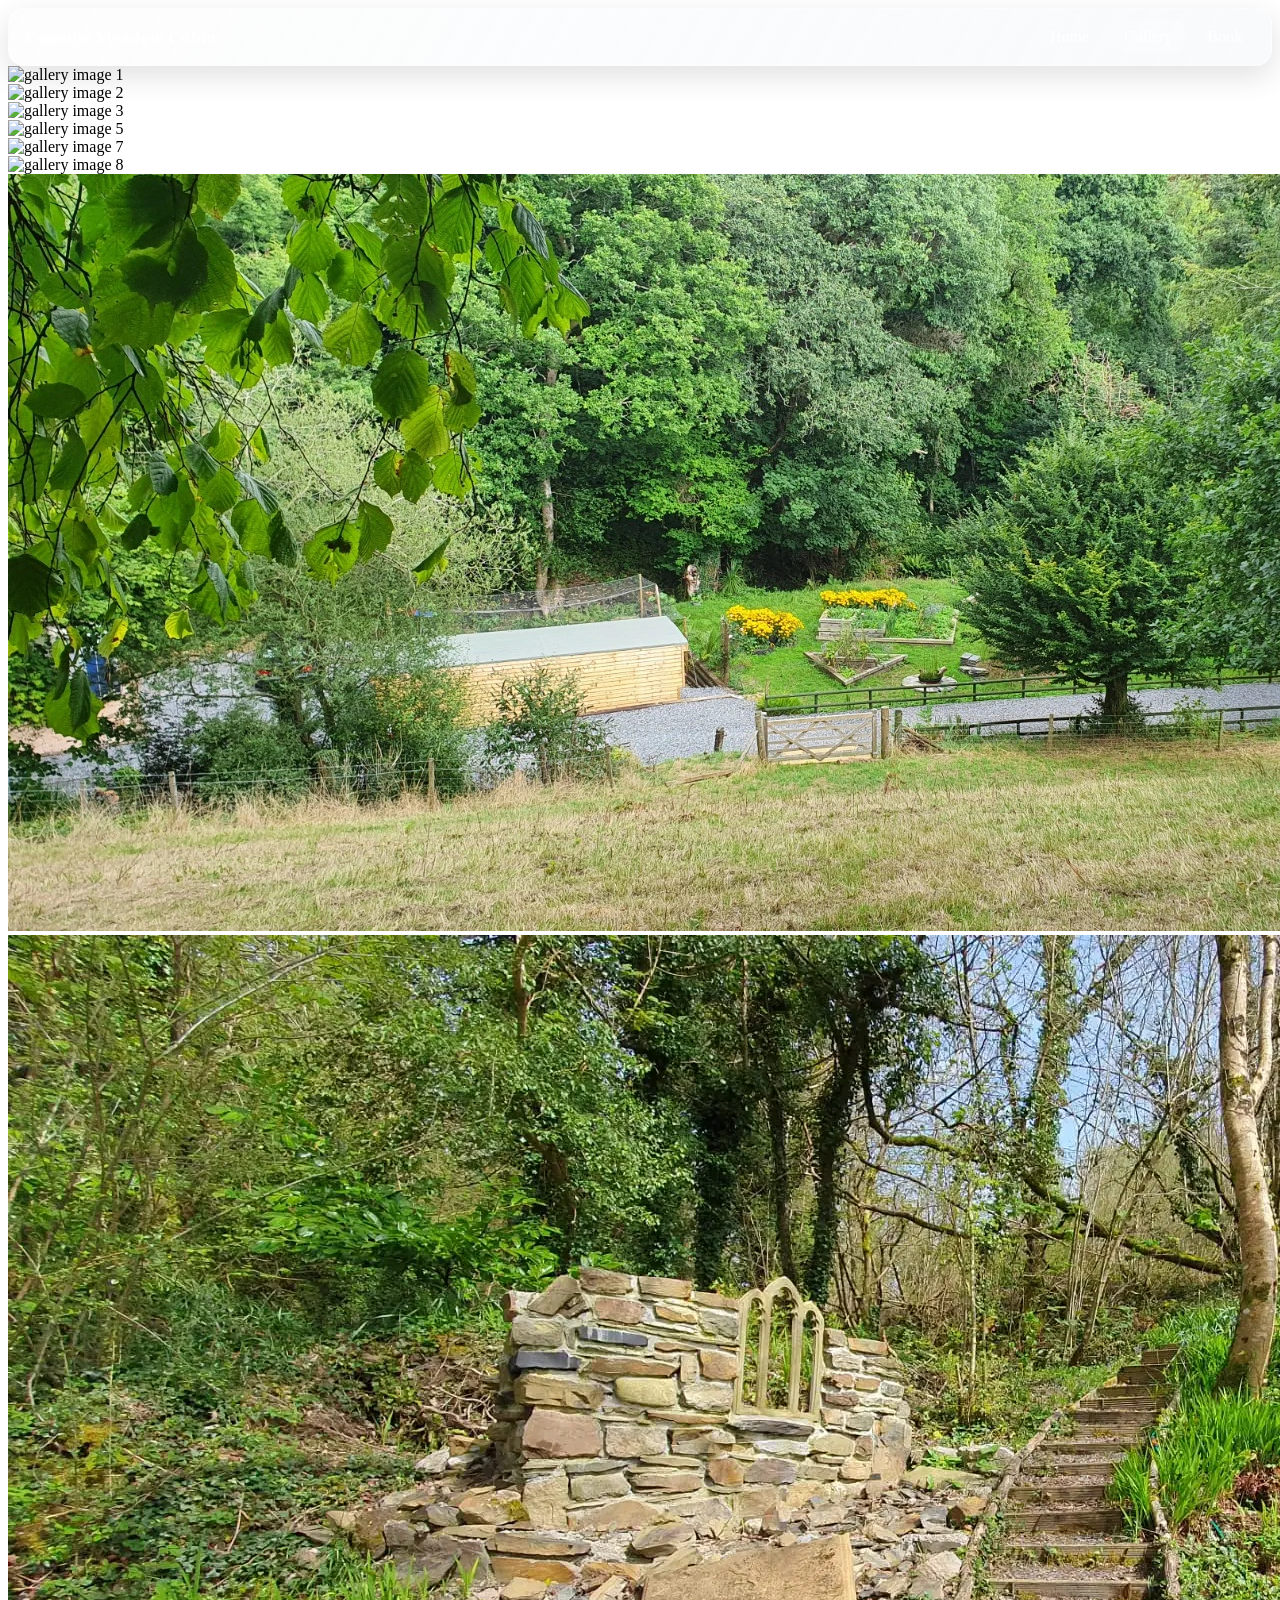
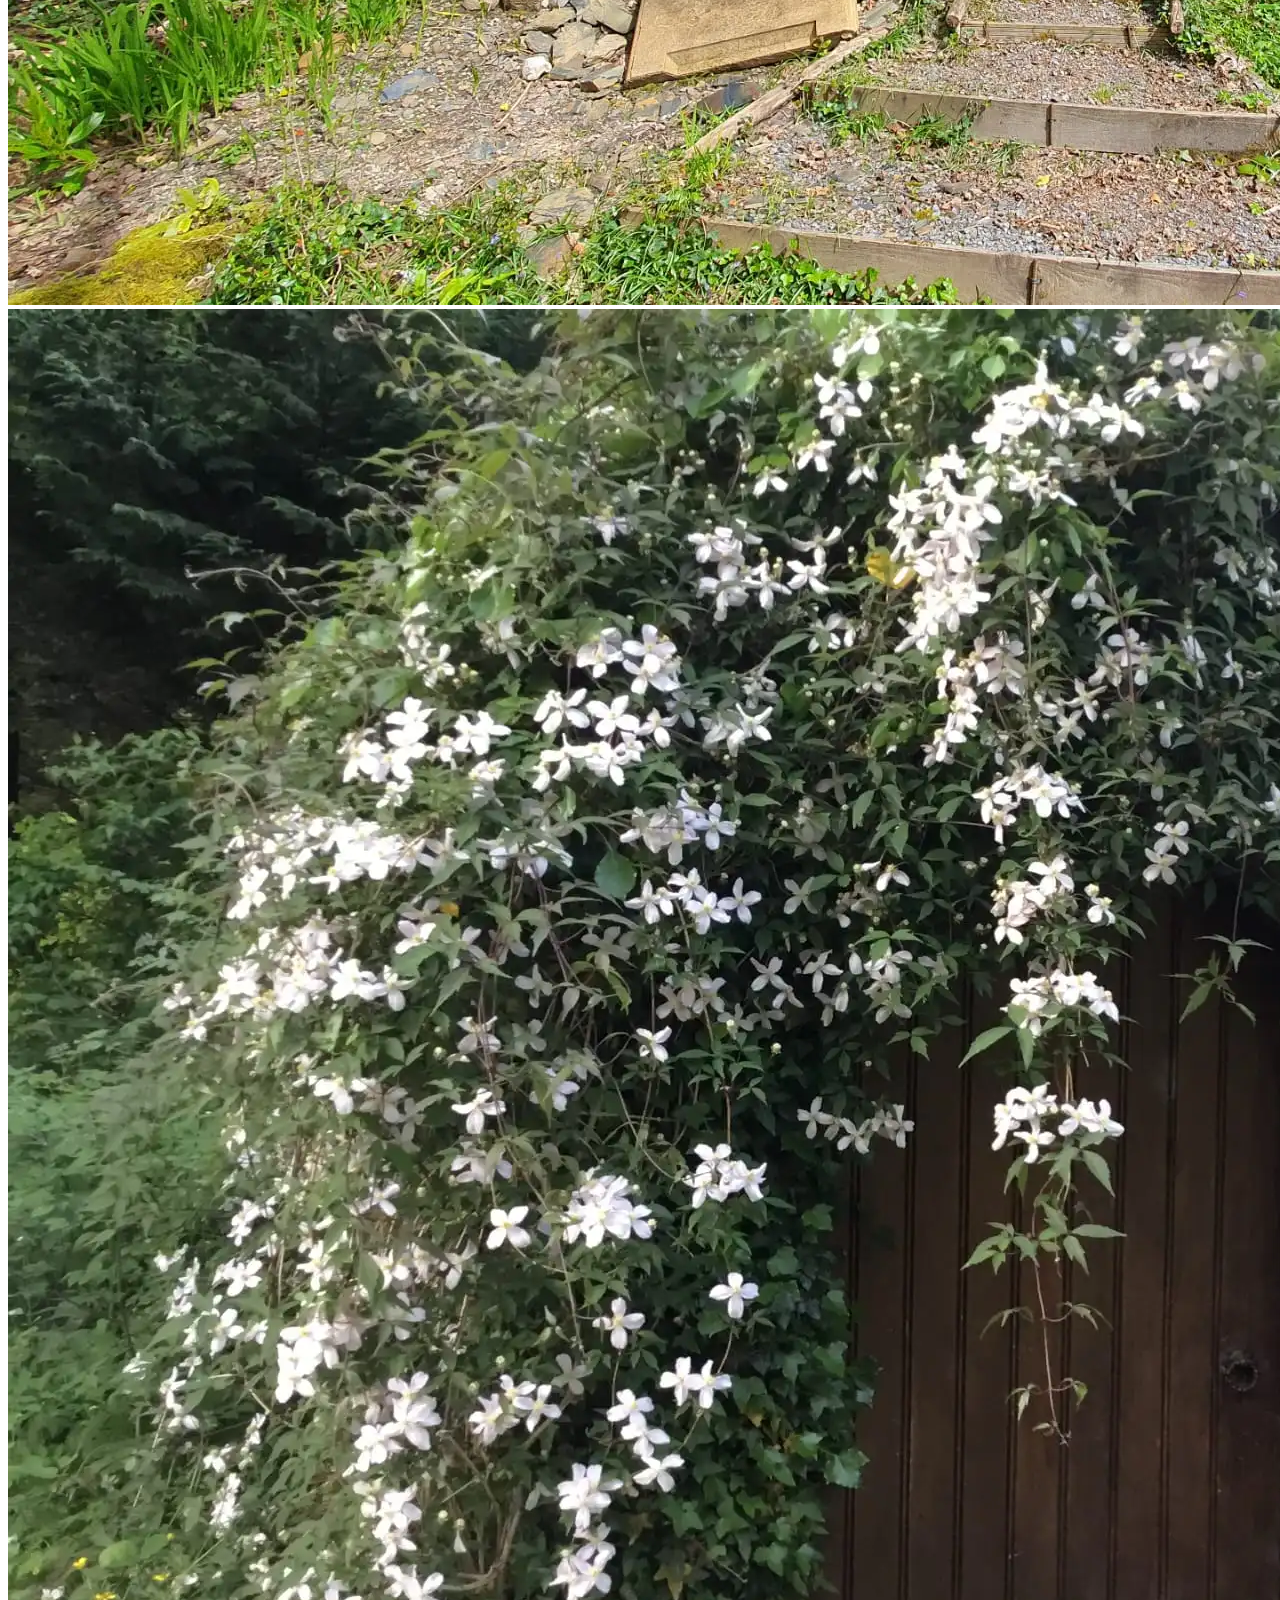
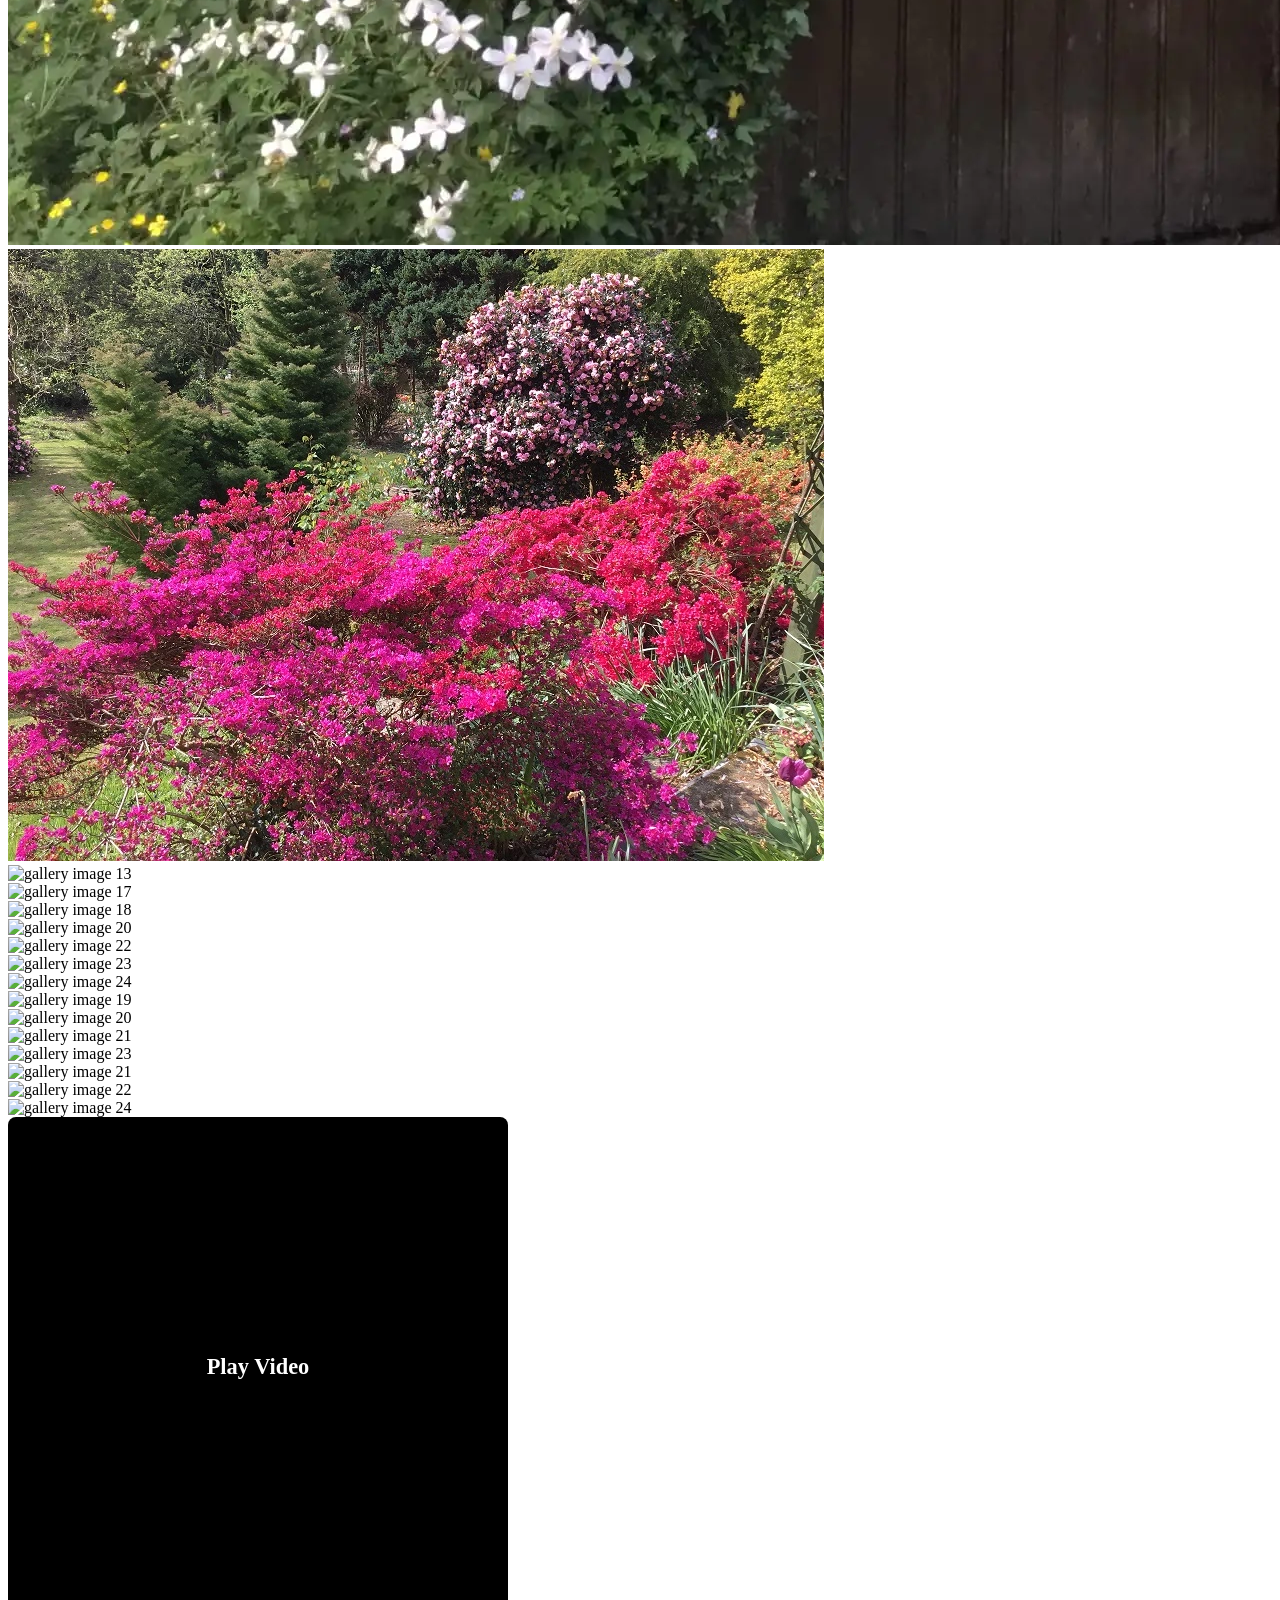
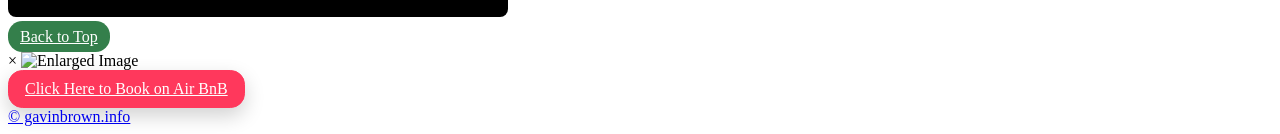
==== gallery.html @ 5bb9abc0 "updated gallery images and added a video" ====
<!DOCTYPE html>
<html lang="en">
<head>
    <meta charset="UTF-8">
    <meta name="viewport" content="width=device-width, initial-scale=1.0">
    <meta name="format-detection" content="telephone=no">
    <meta name="description" content="Coombe Meadow Cabin. A selection of images of the cabin and surrounding gardens.">
    <meta name="author" content="Gavin Brown gavinbrown.info">
    <title>Coombe Meadow Cabin</title>
    <!-- bootstrap css & custom css -->
    <link rel="stylesheet" href="assets/css/bootstrap.css" type="text/css">
    <link rel="stylesheet" href="assets/css/style.css" type="text/css">
    <link rel="canonical" href="https://example.com"/> <!--PUT ACTUAL ADDRESS IN HERE WHEN KNOWN --> 
    <!-- google fonts -->
    <link rel="preconnect" href="https://googleapis.com">
    <link rel="preconnect" href="https://gstatic.com" crossorigin>
    <link href="https://fonts.googleapis.com/css2?family=Playwrite+NZ+Basic:wght@100..400&family=Roboto+Mono:ital,wght@0,100..700;1,100..700&display=swap" rel="stylesheet">
    <link rel="icon" href="/favicon.ico">
    <link rel="apple-touch-icon" sizes="180x180" href="/apple-touch-icon.png">
    <link rel="icon" type="image/png" sizes="32x32" href="/favicon-32x32.png">
    <link rel="icon" type="image/png" sizes="16x16" href="/favicon-16x16.png">
</head>
<header class="mb-3">
    <nav class="glass-nav" aria-label="Primary navigation">
        <a class="glass-nav-brand f-roboto-mono" href="index.html">Coombe Meadow Cabin</a>
        <input class="glass-nav-menu-toggle" type="checkbox" id="nav-toggle" aria-hidden="true">
        <label class="glass-nav-menu-button" for="nav-toggle" aria-label="Toggle navigation menu">
            <span></span>
            <span></span>
            <span></span>
        </label>
        <ul class="glass-nav-links">
            <li><a class="f-roboto-mono" href="index.html">Home</a></li>
            <li><a class="f-roboto-mono active" aria-current="page" href="gallery.html">Gallery</a></li>
            <li><a class="f-roboto-mono" href="#book">Book</a></li>
        </ul>
    </nav>
</header>
<body class="web-width">
    <div id="gallery-top" class="container-fluid b-0 mt-2">
        <div class="row">
            <div class="col-12 col-md-6 col-xxl-4 gallery-item mb-2"><img src="assets/img/gallery/639A8058.webp" alt="gallery image 1" onclick="openLightbox(this.src)"></div>
            <div class="col-12 col-md-6 col-xxl-4 gallery-item mb-2"><img src="assets/img/gallery/639A8059.webp" alt="gallery image 2" onclick="openLightbox(this.src)"></div>
            <div class="col-12 col-md-6 col-xxl-4 gallery-item mb-2"><img src="assets/img/gallery/639A8062.webp" alt="gallery image 3" onclick="openLightbox(this.src)"></div>
            <!-- <div class="col-12 col-md-6 col-xxl-4 gallery-item mb-2"><img src="assets/img/gallery/639A8067.webp" alt="gallery image 4" onclick="openLightbox(this.src)"></div> -->
            <div class="col-12 col-md-6 col-xxl-4 gallery-item mb-2"><img src="assets/img/gallery/639A8070.webp" alt="gallery image 5" onclick="openLightbox(this.src)"></div>
            <!-- <div class="col-12 col-md-6 col-xxl-4 gallery-item mb-2"><img src="assets/img/gallery/639A8071.webp" alt="gallery image 6" onclick="openLightbox(this.src)"></div> -->
            <div class="col-12 col-md-6 col-xxl-4 gallery-item mb-2"><img src="assets/img/gallery/639A8075.webp" alt="gallery image 7" onclick="openLightbox(this.src)"></div>
            <div class="col-12 col-md-6 col-xxl-4 gallery-item mb-2"><img src="assets/img/gallery/639A8079.webp" alt="gallery image 8" onclick="openLightbox(this.src)"></div>
        </div>       
        <div class="row">
            <div class="col-12 col-md-6 col-xxl-4 gallery-item mb-2"><img src="assets/img/gallery/WhatsApp-Image-2026-07-25-at-08.06.56.webp" alt="gallery image 8" onclick="openLightbox(this.src)"></div>
            <div class="col-12 col-md-6 col-xxl-4 gallery-item mb-2"><img src="assets/img/gallery/WhatsApp-Image-2026-07-24-at-21.23.45.webp" alt="gallery image 8" onclick="openLightbox(this.src)"></div>
            <div class="col-12 col-md-6 col-xxl-4 gallery-item mb-2"><img src="assets/img/gallery/WhatsApp-Image-2026-07-24-at-21.23.45-_4_.webp" alt="gallery image 8" onclick="openLightbox(this.src)"></div>
            <div class="col-12 col-md-6 col-xxl-4 gallery-item mb-2"><img src="assets/img/gallery/WhatsApp-Image-2026-07-24-at-21.23.45-_3_.webp" alt="gallery image 8" onclick="openLightbox(this.src)"></div>
            <!-- <div class="col-12 col-md-6 col-xxl-4 gallery-item mb-2"><img src="assets/img/gallery/639A8111.webp" alt="gallery image 9" onclick="openLightbox(this.src)"></div> -->
            <!-- <div class="col-12 col-md-6 col-xxl-4 gallery-item mb-2"><img src="assets/img/gallery/639A8151.webp" alt="gallery image 10" onclick="openLightbox(this.src)"></div> -->
            <!-- <div class="col-12 col-md-6 col-xxl-4 gallery-item mb-2"><img src="assets/img/gallery/639A8323.webp" alt="gallery image 11" onclick="openLightbox(this.src)"></div> -->
            <!-- <div class="col-12 col-md-6 col-xxl-4 gallery-item mb-2"><img src="assets/img/gallery/639A8331.webp" alt="gallery image 12" onclick="openLightbox(this.src)"></div> -->
            <div class="col-12 col-md-6 col-xxl-4 gallery-item mb-2"><img src="assets/img/gallery/639A8279.webp" alt="gallery image 13" onclick="openLightbox(this.src)"></div>
            <div class="col-12 col-md-6 col-xxl-4 gallery-item mb-2"><img src="assets/img/gallery/639A8334.webp" alt="gallery image 17" onclick="openLightbox(this.src)"></div>
        </div>
        <div class="row">
            
            <!-- <div class="col-12 col-md-6 col-xxl-4 gallery-item mb-2"><img src="assets/img/gallery/639A8151.webp" alt="gallery image 14" onclick="openLightbox(this.src)"></div>
            <div class="col-12 col-md-6 col-xxl-4 gallery-item mb-2"><img src="assets/img/gallery/639A8323.webp" alt="gallery image 15" onclick="openLightbox(this.src)"></div>
            <div class="col-12 col-md-6 col-xxl-4 gallery-item mb-2"><img src="assets/img/gallery/639A8331.webp" alt="gallery image 16" onclick="openLightbox(this.src)"></div> -->
            
            
        </div>    
        <div class="row">
            <div class="col-12 col-md-6 col-xxl-4 gallery-item mb-2"><img src="assets/img/gallery/639A8337.webp" alt="gallery image 18" onclick="openLightbox(this.src)"></div>
            <!-- <div class="col-12 col-md-6 col-xxl-4 gallery-item mb-2"><img src="assets/img/gallery/639A8349.webp" alt="gallery image 19" onclick="openLightbox(this.src)"></div> -->
            <div class="col-12 col-md-6 col-xxl-4 gallery-item mb-2"><img src="assets/img/gallery/639A8360.webp" alt="gallery image 20" onclick="openLightbox(this.src)"></div>
            <!-- <div class="col-12 col-md-6 col-xxl-4 gallery-item mb-2"><img src="assets/img/gallery/639A8361.webp" alt="gallery image 21" onclick="openLightbox(this.src)"></div> -->
            <div class="col-12 col-md-6 col-xxl-4 gallery-item mb-2"><img src="assets/img/gallery/639A8381.webp" alt="gallery image 22" onclick="openLightbox(this.src)"></div>
            <div class="col-12 col-md-6 col-xxl-4 gallery-item mb-2"><img src="assets/img/gallery/639A8387.webp" alt="gallery image 23" onclick="openLightbox(this.src)"></div>
            <div class="col-12 col-md-6 col-xxl-4 gallery-item mb-2"><img src="assets/img/gallery/639A8410.webp" alt="gallery image 24" onclick="openLightbox(this.src)"></div>
            <div class="col-12 col-md-6 col-xxl-4 gallery-item mb-2"><img src="assets/img/gallery/639A8159.webp" alt="gallery image 19" onclick="openLightbox(this.src)"></div>
        </div>
        <div class="row">
            
            <div class="col-12 col-md-6 col-xxl-4 gallery-item mb-2"><img src="assets/img/gallery/639A8160.webp" alt="gallery image 20" onclick="openLightbox(this.src)"></div>
            <div class="col-12 col-md-6 col-xxl-4 gallery-item mb-2"><img src="assets/img/gallery/639A8167.webp" alt="gallery image 21" onclick="openLightbox(this.src)"></div>
            <!-- <div class="col-12 col-md-6 col-xxl-4 gallery-item mb-2"><img src="assets/img/gallery/639A8169.webp" alt="gallery image 22" onclick="openLightbox(this.src)"></div> -->
            <div class="col-12 col-md-6 col-xxl-4 gallery-item mb-2"><img src="assets/img/gallery/639A8171.webp" alt="gallery image 23" onclick="openLightbox(this.src)"></div>
            <!-- <div class="col-12 col-md-6 col-xxl-4 gallery-item mb-2"><img src="assets/img/gallery/639A8183.webp" alt="gallery image 24" onclick="openLightbox(this.src)"></div> -->
            <!-- <div class="col-12 col-md-6 col-xxl-4 gallery-item mb-2"><img src="assets/img/gallery/639A8184.webp" alt="gallery image 19" onclick="openLightbox(this.src)"></div>
            <div class="col-12 col-md-6 col-xxl-4 gallery-item mb-2"><img src="assets/img/gallery/639A8195.webp" alt="gallery image 20" onclick="openLightbox(this.src)"></div> -->
            <div class="col-12 col-md-6 col-xxl-4 gallery-item mb-2"><img src="assets/img/gallery/639A8207.webp" alt="gallery image 21" onclick="openLightbox(this.src)"></div>
            <div class="col-12 col-md-6 col-xxl-4 gallery-item mb-2"><img src="assets/img/gallery/639A8216.webp" alt="gallery image 22" onclick="openLightbox(this.src)"></div>
            <!-- <div class="col-12 col-md-6 col-xxl-4 gallery-item mb-2"><img src="assets/img/gallery/639A8224.webp" alt="gallery image 23" onclick="openLightbox(this.src)"></div> -->
            <div class="col-12 col-md-6 col-xxl-4 gallery-item mb-2"><img src="assets/img/gallery/639A8232.webp" alt="gallery image 24" onclick="openLightbox(this.src)"></div>
        </div>
        <div class="row">
            <div class="col-12 col-md-6 col-xxl-4 gallery-item mb-2 d-flex align-items-center justify-content-center">
                <a href="assets/img/gallery/WhatsApp Video 2026-07-24 at 21.23.45 (1).mp4" target="_blank" class="video-thumbnail-link" aria-label="Open video in a new tab">
                    <video class="video-thumbnail" src="assets/img/gallery/WhatsApp Video 2026-07-24 at 21.23.45 (1).mp4" muted preload="metadata"></video>
                    <span class="video-thumbnail-text f-roboto-mono">Play Video</span>
                </a>
            </div>
        </div>
        <div class="row justify-content-end mt-4 mb-2">
            <div class="col-auto text-end">
                <a href="#gallery-top" class="no-underline button glass-top-button f-roboto-mono fs-6 text-white text-bold">Back to Top</a>
            </div>
        </div>
    </div>      
    <!-- Lightbox Modal -->
    <div id="lightbox" class="lightbox" onclick="closeLightbox()">
        <span class="close">&times;</span>
        <img id="lightbox-img" src="" alt="Enlarged Image">
    </div>
    <script src="assets/js/style.js"></script>
    <script src="assets/js/bootstrap.js"></script>
</body>
<footer role="contentinfo" id="book" class="mt-3">
    <div class="row justify-content-center mb-3">
        <div class="col-12 col-lg-6 p-3 text-center rounded-3">
            <a href="https://www.airbnb.co.uk/rooms/954945042915792526?location=coombe%20meadow&search_mode=regular_search&adults=1&source_impression_id=p3_1784632775_P3_ZmTHdiNIgp-ES&previous_page_section_name=1001&federated_search_id=0998790e-5adf-4369-b028-f626176b173d&guests=1" target="_blank" class="no-underline button glass-book-button fs-3 text-white text-bold">Click Here to Book on Air BnB</a>
        </div>
    </div>
    <div class="row justify-content-center">
        <div class="col-12 col-lg-6 p-3 text-center">
            <a href="https://www.gavinbrown.info" class="gav-color no-underline" target="_blank">© gavinbrown.info</a>
        </div>
    </div>
</footer>
</html>
---- assets/css/style.css ----
/* Shared glass navbar styles for supplied markup */
.glass-nav {
	position: sticky;
	top: 0.75rem;
	z-index: 1000;
	width: 100%;
	max-width: none;
	margin: 0;
	box-sizing: border-box;
	border-radius: 1rem;
	border: 1px solid rgba(255, 255, 255, 0.35);
	background: linear-gradient(120deg, rgba(250, 250, 250, 0.35), rgba(220, 230, 240, 0.2));
	backdrop-filter: blur(12px);
	-webkit-backdrop-filter: blur(12px);
	box-shadow: 0 10px 30px rgba(0, 0, 0, 0.12);
	padding: 0.75rem 1rem;
	display: flex;
	align-items: center;
	justify-content: space-between;
	gap: 1rem;
}

.glass-nav-brand {
	text-decoration: none;
	color: #ffffff;
	font-size: 1.1rem;
	letter-spacing: 0.03em;
	font-weight: 700;
}

.glass-nav-menu-toggle {
	display: none;
}

.glass-nav-menu-button {
	display: none;
	width: 2.5rem;
	height: 2.5rem;
	border: 1px solid rgba(19, 34, 54, 0.2);
	border-radius: 0.75rem;
	background: rgba(255, 255, 255, 0.4);
	color: #132236;
	align-items: center;
	justify-content: center;
	cursor: pointer;
	flex-direction: column;
	gap: 0.25rem;
}

.glass-nav-menu-button:focus-visible {
	outline: 2px solid #132236;
	outline-offset: 2px;
}

.glass-nav-menu-button span {
	display: block;
	width: 1.2rem;
	height: 2px;
	background: currentColor;
	transition: transform 0.2s ease, opacity 0.2s ease;
}

.glass-nav-links {
	display: flex;
	align-items: center;
	gap: 0.6rem;
	list-style: none;
	margin: 0;
	padding: 0;
}

.glass-nav-links a {
	display: inline-block;
	text-decoration: none;
	color: #ffffff;
	border-radius: 0.65rem;
	padding: 0.45rem 0.8rem;
	transition: background-color 0.2s ease, color 0.2s ease;
}

.glass-nav-links a:hover,
.glass-nav-links a:focus-visible,
.glass-nav-links a.active {
	background-color: rgba(255, 255, 255, 0.2);
	color: #ffffff;
}

.glass-book-button {
	display: inline-block;
	background-color: #ff385c;
	color: #ffffff;
	border: 1px solid #ff385c;
	border-radius: 0.9rem;
	background-image: none;
	box-shadow: 0 8px 20px rgba(0, 0, 0, 0.18);
	padding: 0.55rem 1rem;
	transition: background-color 0.2s ease, box-shadow 0.2s ease, transform 0.2s ease, border-color 0.2s ease;
}

.glass-book-button:hover,
.glass-book-button:focus-visible {
	background-color: #e31c5f;
	color: #ffffff;
	border-color: #e31c5f;
	box-shadow: 0 14px 28px rgba(0, 0, 0, 0.16);
	transform: translateY(-1px);
}

.glass-top-button {
	display: inline-block;
	color: #ffffff;
	border: none;
	border-radius: 0.9rem;
	background: #347f4b;
	box-shadow: none;
	padding: 0.4rem 0.75rem;
	transition: background-color 0.2s ease, box-shadow 0.2s ease, transform 0.2s ease, border-color 0.2s ease;
}

.glass-top-button:hover,
.glass-top-button:focus-visible {
	color: #ffffff;
	background: #3f9b5b;
	box-shadow: none;
	transform: translateY(-1px);
}

.video-thumbnail-link {
	display: inline-block;
	line-height: 0;
	position: relative;
}

.video-thumbnail {
	width: 500px;
	height: 500px;
	object-fit: cover;
	border-radius: 0.5rem;
	cursor: pointer;
	background-color: #000;
}

.video-thumbnail-text {
	position: absolute;
	top: 50%;
	left: 50%;
	transform: translate(-50%, -50%);
	color: #ffffff;
	font-size: 1.4rem;
	font-weight: 700;
	text-align: center;
	background: rgba(0, 0, 0, 0.45);
	padding: 0.45rem 0.75rem;
	border-radius: 0.5rem;
	pointer-events: none;
	line-height: 1.2;
}

.book-button-flash {
	animation: book-button-flash 2.4s ease-in-out 3;
}

@keyframes book-button-flash {
	0%,
	100% {
		background-color: #ff385c;
		border-color: #ff385c;
		color: #ffffff;
		box-shadow: 0 8px 20px rgba(0, 0, 0, 0.18);
	}

	50% {
		background-color: #d81b4e;
		border-color: #d81b4e;
		color: #ffffff;
		box-shadow: 0 0 0.2rem rgba(216, 27, 78, 0.8), 0 0 1rem rgba(216, 27, 78, 0.7), 0 0 2rem rgba(216, 27, 78, 0.55);
	}
}

@media (prefers-reduced-motion: reduce) {
	.book-button-flash {
		animation: none;
	}
}

@media (max-width: 991.98px) {
	.glass-nav {
		top: 0.5rem;
		border-radius: 0.9rem;
	}

	.glass-nav-menu-button {
		display: inline-flex;
	}

	.glass-nav-links {
		position: absolute;
		right: 0;
		left: auto;
		top: calc(100% + 0.4rem);
		margin: 0;
		width: 33vw;
		box-sizing: border-box;
		border-radius: 0.9rem;
		border: 1px solid rgba(255, 255, 255, 0.4);
		background: linear-gradient(150deg, rgba(255, 255, 255, 0.65), rgba(220, 230, 240, 0.45));
		backdrop-filter: blur(12px);
		-webkit-backdrop-filter: blur(12px);
		box-shadow: 0 14px 30px rgba(0, 0, 0, 0.12);
		padding: 0.6rem;
		flex-direction: column;
		align-items: stretch;
		opacity: 0;
		visibility: hidden;
		transform: translateY(-8px);
		transition: opacity 0.2s ease, transform 0.2s ease, visibility 0.2s ease;
	}

	.glass-nav-links a {
		width: 100%;
		text-align: center;
		color: #132236;
	}

	.glass-nav-links a:hover,
	.glass-nav-links a:focus-visible,
	.glass-nav-links a.active {
		color: #132236;
		background-color: rgba(19, 34, 54, 0.12);
	}

	.glass-nav-menu-toggle:checked ~ .glass-nav-links {
		opacity: 1;
		visibility: visible;
		transform: translateY(0);
	}

	.glass-nav-menu-toggle:checked + .glass-nav-menu-button span:nth-child(1) {
		transform: translateY(6px) rotate(45deg);
	}

	.glass-nav-menu-toggle:checked + .glass-nav-menu-button span:nth-child(2) {
		opacity: 0;
	}

	.glass-nav-menu-toggle:checked + .glass-nav-menu-button span:nth-child(3) {
		transform: translateY(-6px) rotate(-45deg);
	}
}
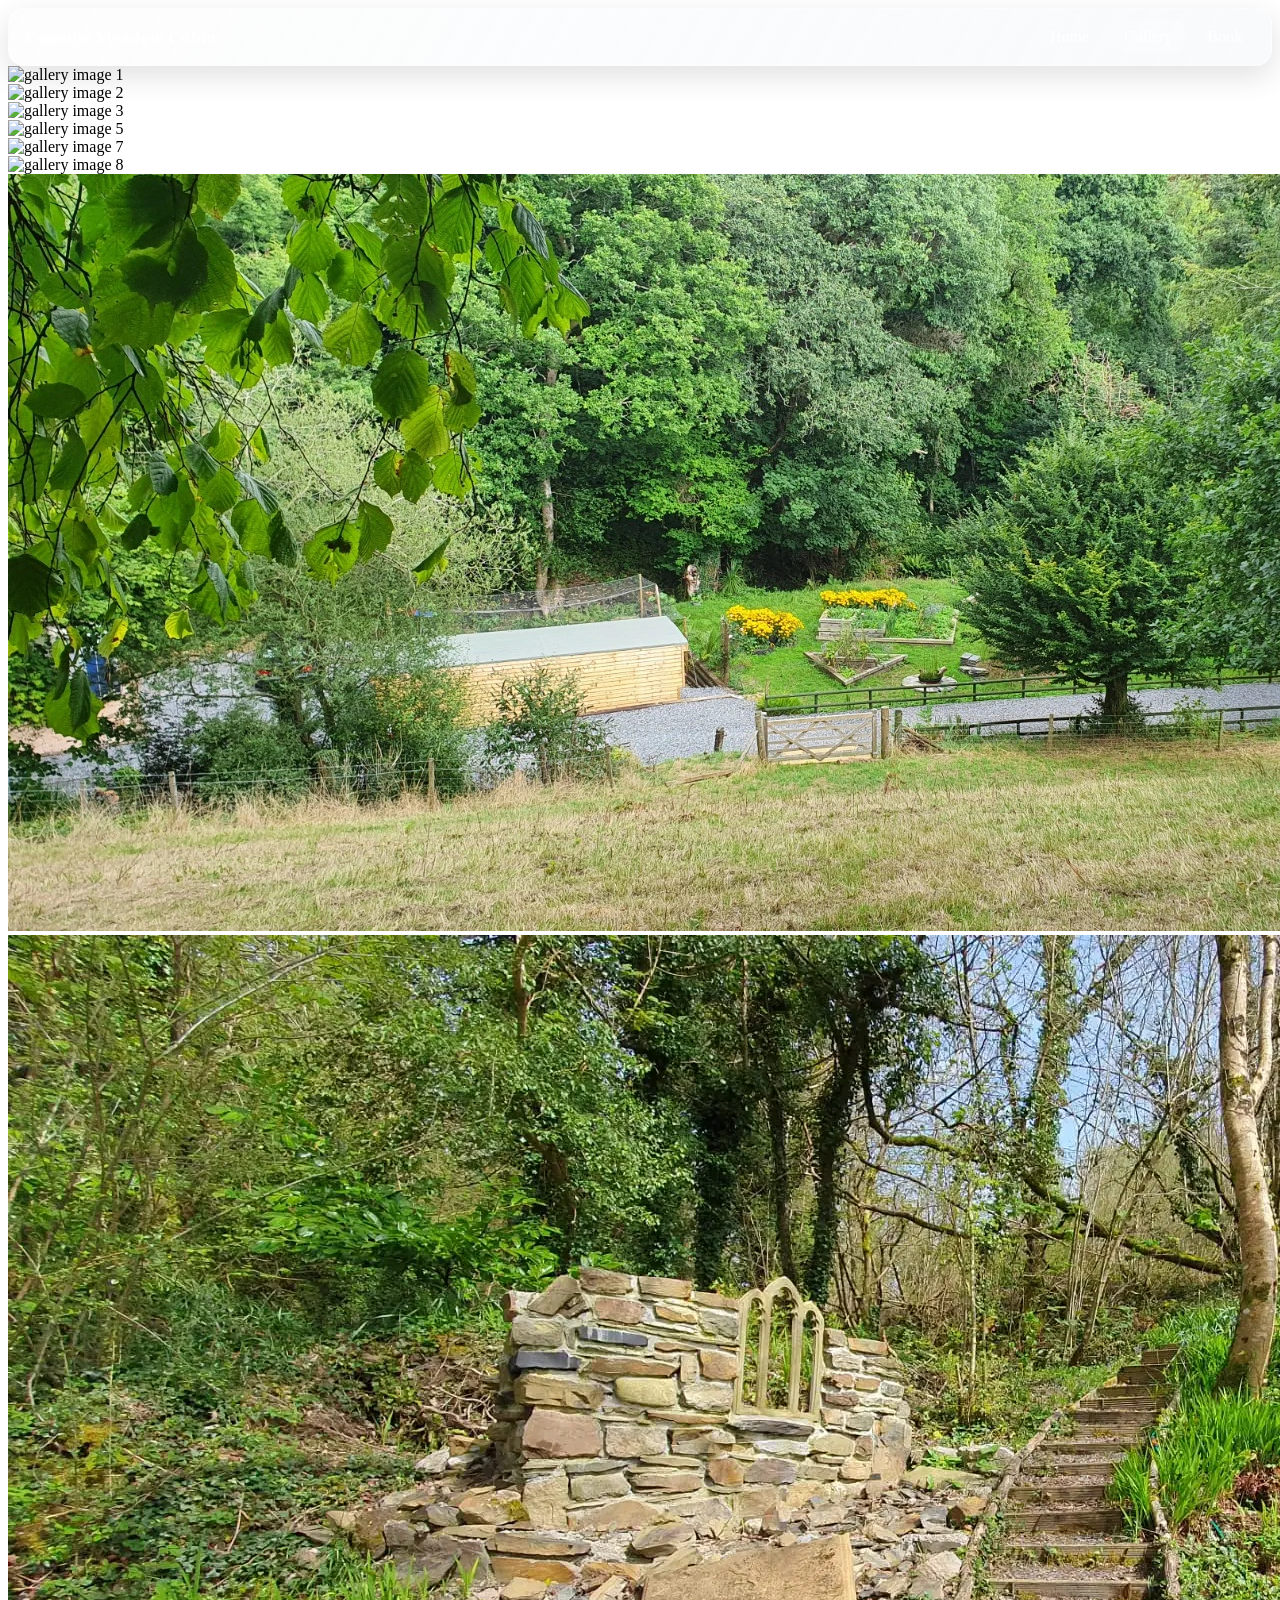
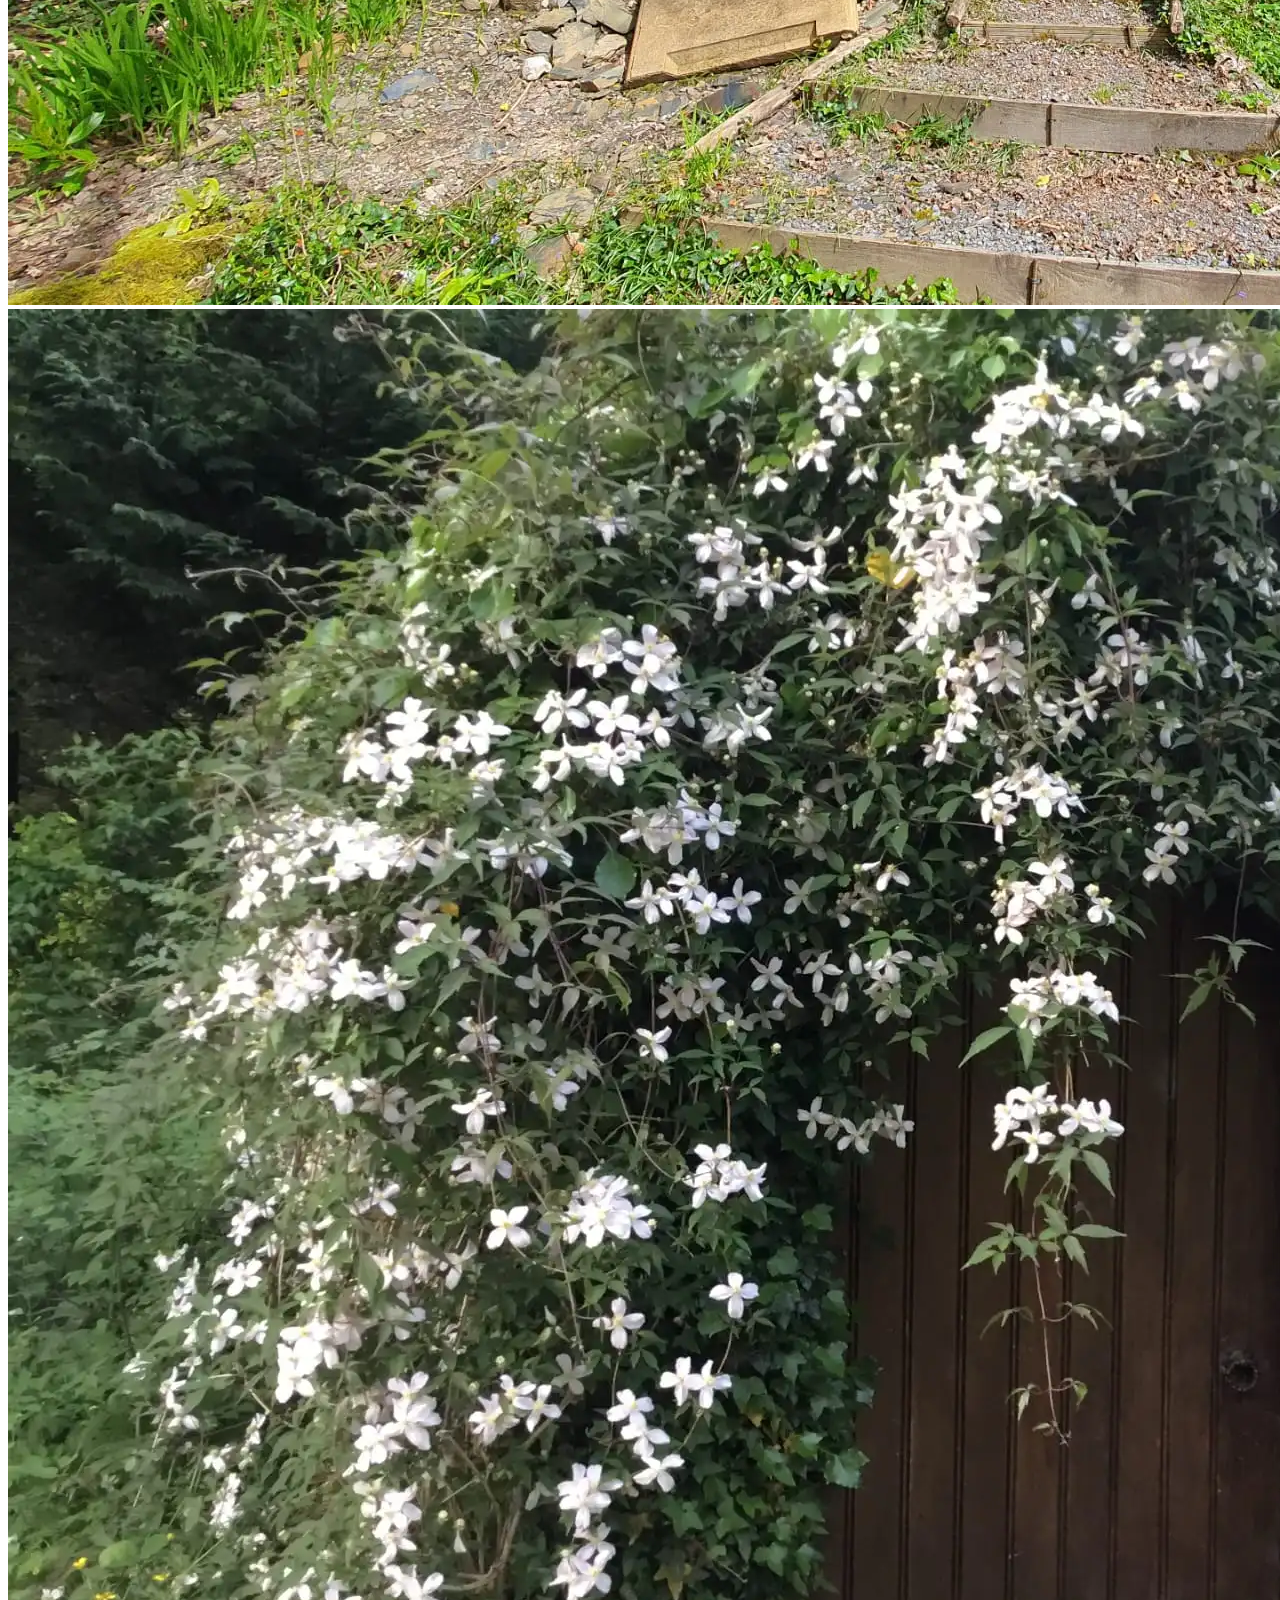
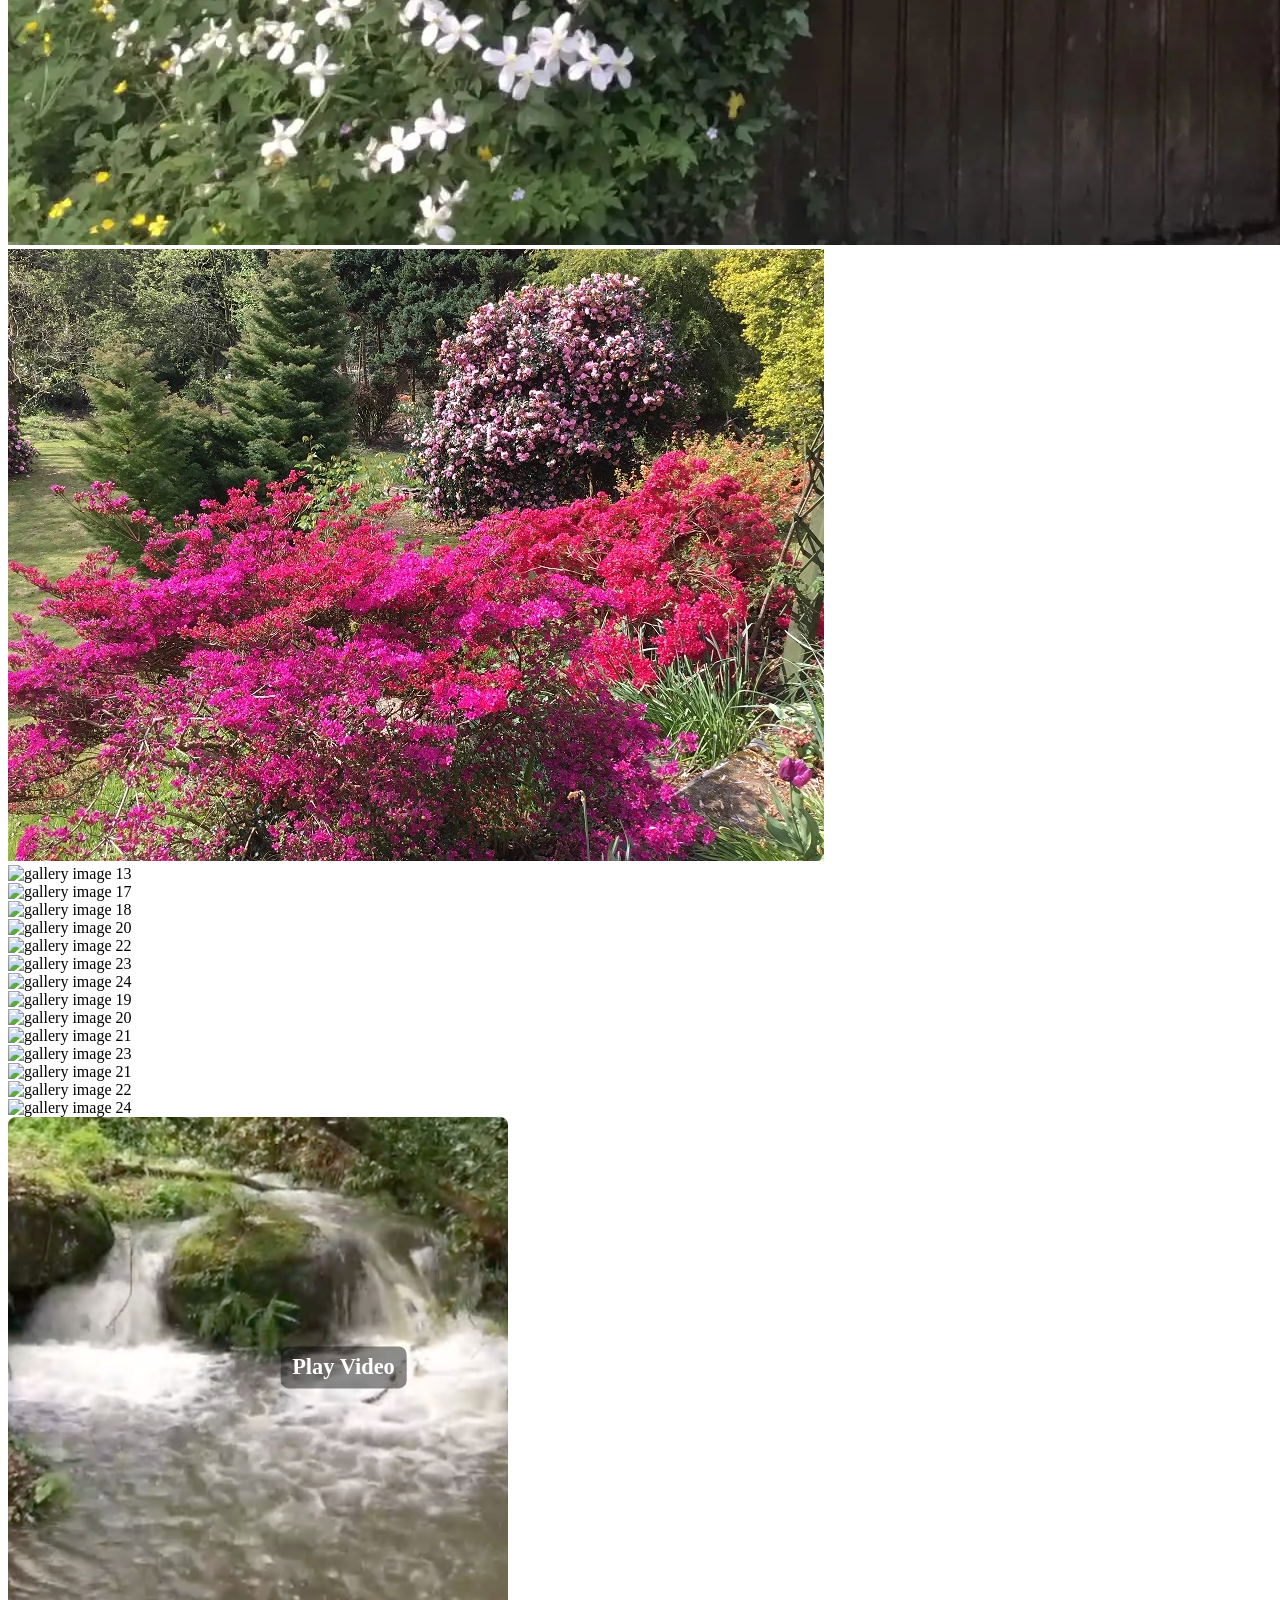
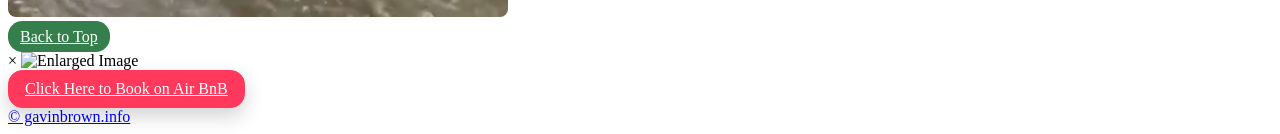
==== commit 7aa812e9: "change video link in gallery to prevent overspill in mobile safari" ====
--- a/gallery.html
+++ b/gallery.html
@@ -95,7 +95,7 @@
         <div class="row">
             <div class="col-12 col-md-6 col-xxl-4 gallery-item mb-2 d-flex align-items-center justify-content-center">
                 <a href="assets/img/gallery/WhatsApp Video 2026-07-24 at 21.23.45 (1).mp4" target="_blank" class="video-thumbnail-link" aria-label="Open video in a new tab">
-                    <video class="video-thumbnail" src="assets/img/gallery/WhatsApp Video 2026-07-24 at 21.23.45 (1).mp4" muted preload="metadata"></video>
+                    <img class="video-thumbnail" src="assets/img/gallery/Screenshot-2026-07-26-at-14.42.53.webp" alt="Video thumbnail preview">
                     <span class="video-thumbnail-text f-roboto-mono">Play Video</span>
                 </a>
             </div>
--- a/assets/css/style.css
+++ b/assets/css/style.css
@@ -132,8 +132,9 @@
 }
 
 .video-thumbnail {
-	width: 500px;
-	height: 500px;
+	width: min(500px, 100%);
+	aspect-ratio: 1 / 1;
+	height: auto;
 	object-fit: cover;
 	border-radius: 0.5rem;
 	cursor: pointer;
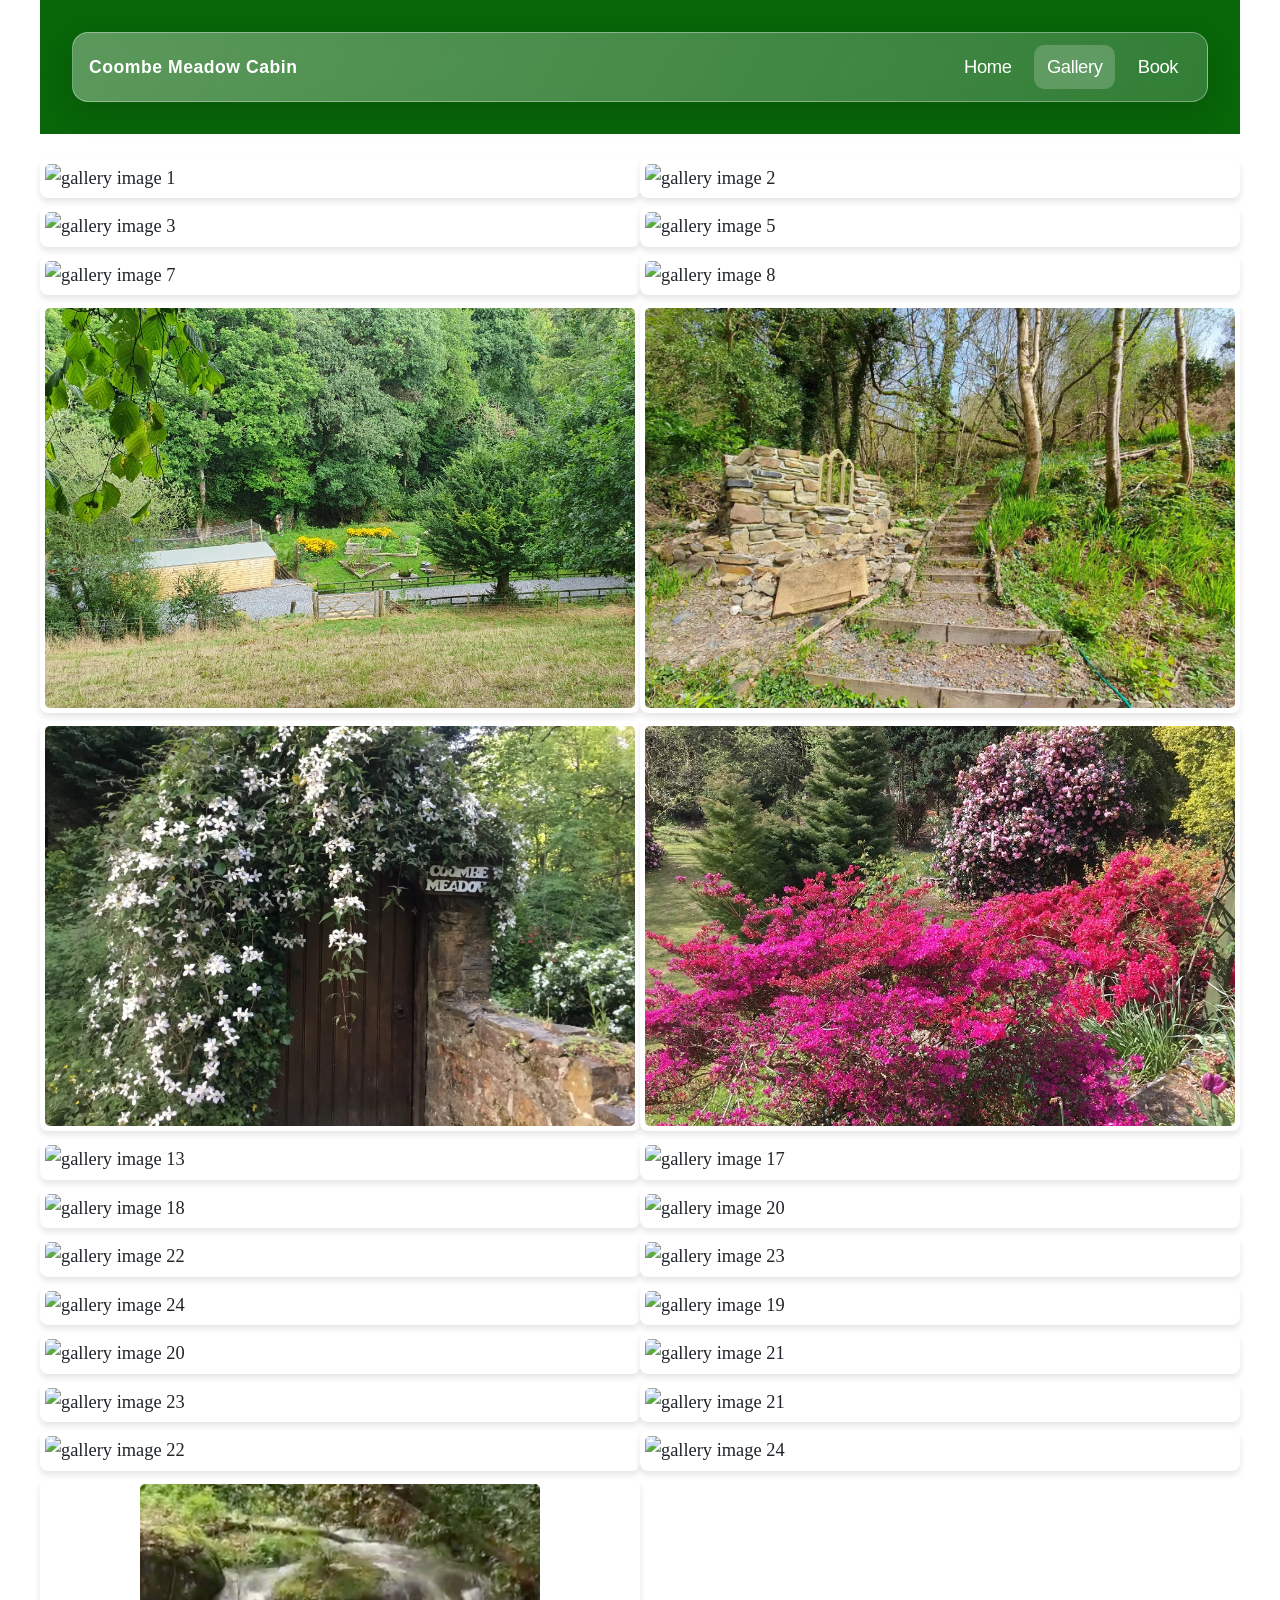
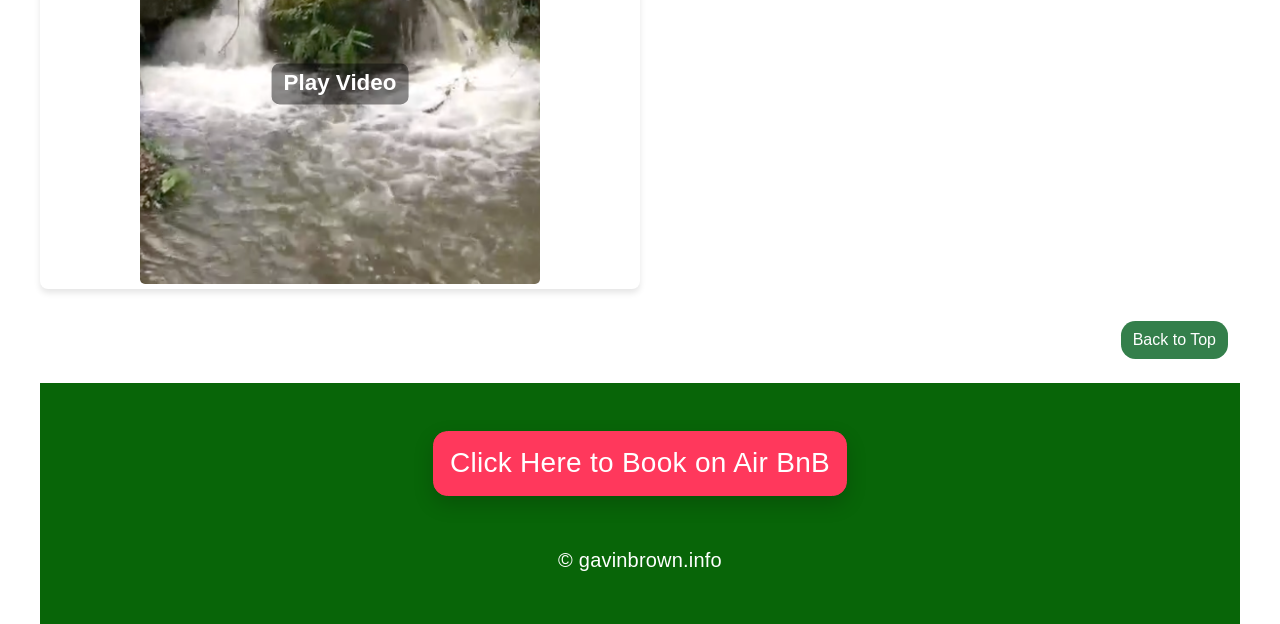
==== commit 33ad5531: "removed style.css and main.js and added the code to both bootstrap files" ====
--- a/gallery.html
+++ b/gallery.html
@@ -9,7 +9,6 @@
     <title>Coombe Meadow Cabin</title>
     <!-- bootstrap css & custom css -->
     <link rel="stylesheet" href="assets/css/bootstrap.css" type="text/css">
-    <link rel="stylesheet" href="assets/css/style.css" type="text/css">
     <link rel="canonical" href="https://example.com"/> <!--PUT ACTUAL ADDRESS IN HERE WHEN KNOWN --> 
     <!-- google fonts -->
     <link rel="preconnect" href="https://googleapis.com">
@@ -111,7 +110,6 @@
         <span class="close">&times;</span>
         <img id="lightbox-img" src="" alt="Enlarged Image">
     </div>
-    <script src="assets/js/style.js"></script>
     <script src="assets/js/bootstrap.js"></script>
 </body>
 <footer role="contentinfo" id="book" class="mt-3">
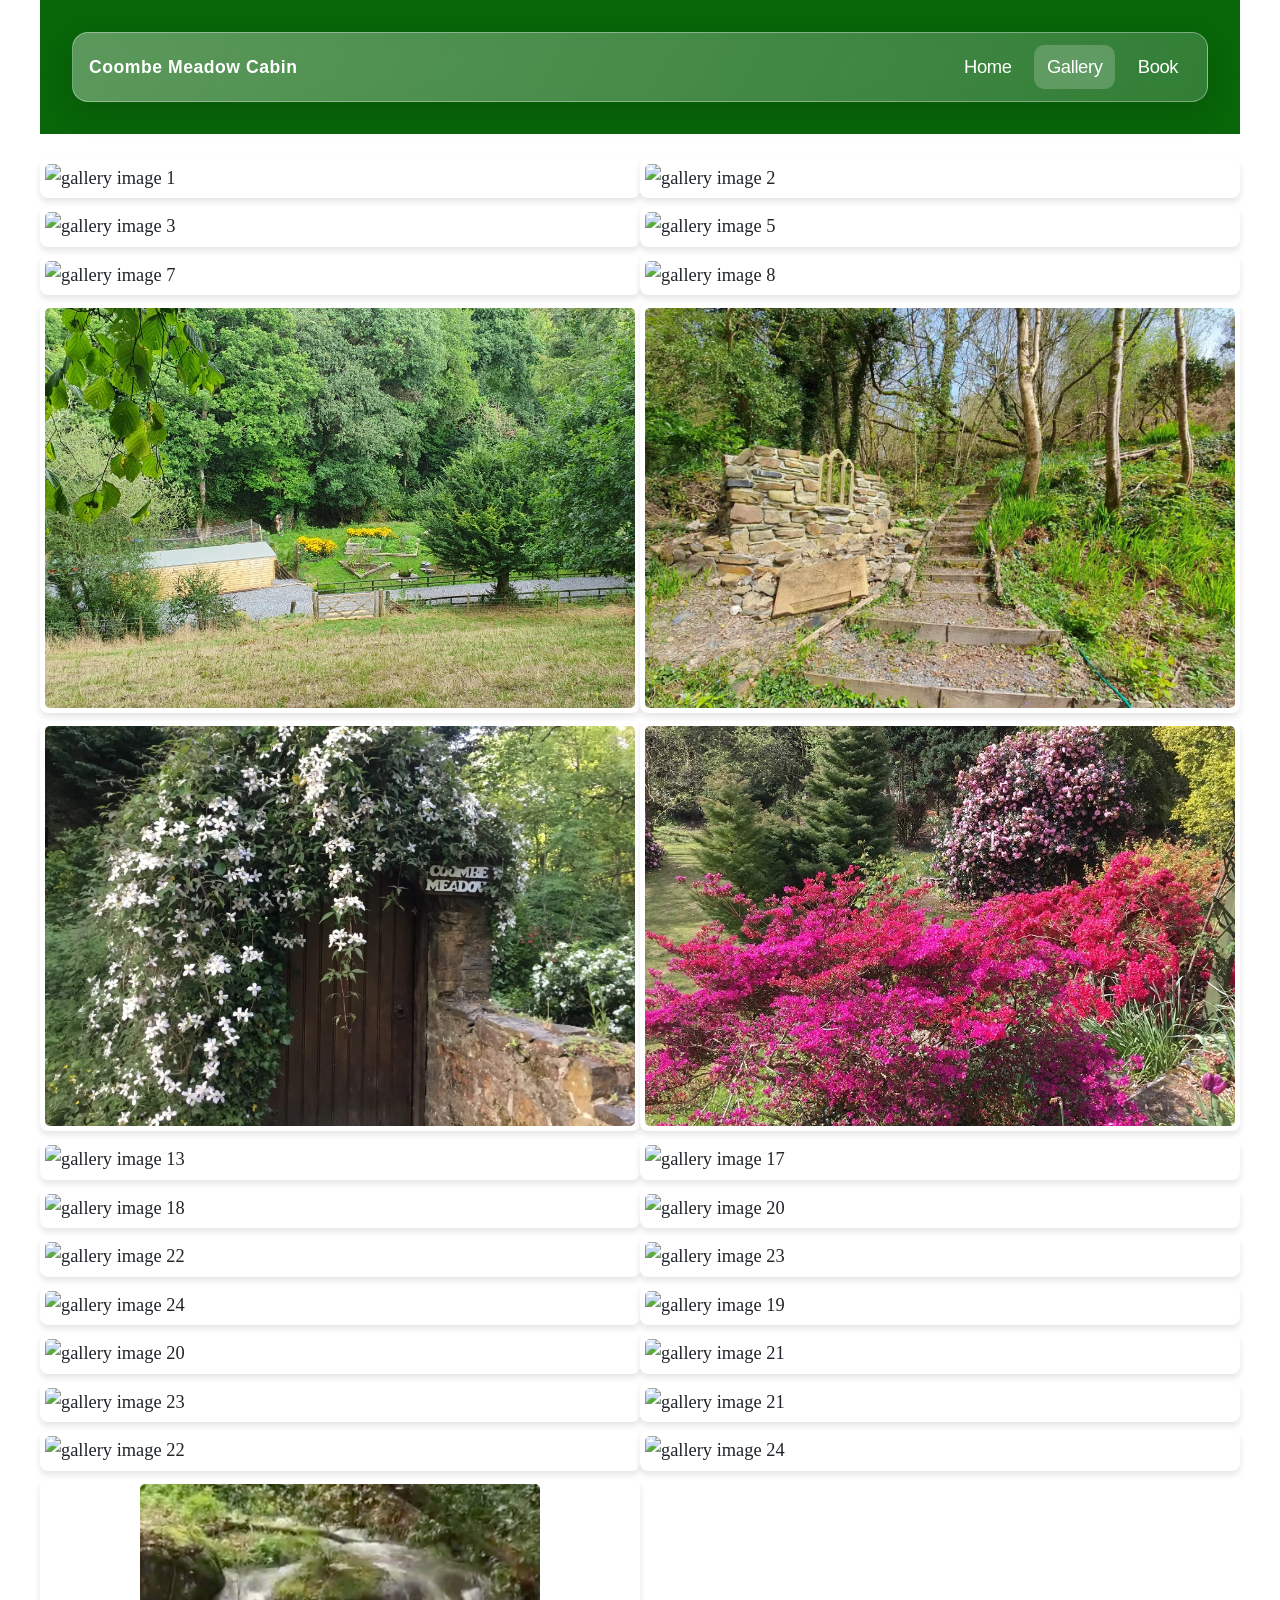
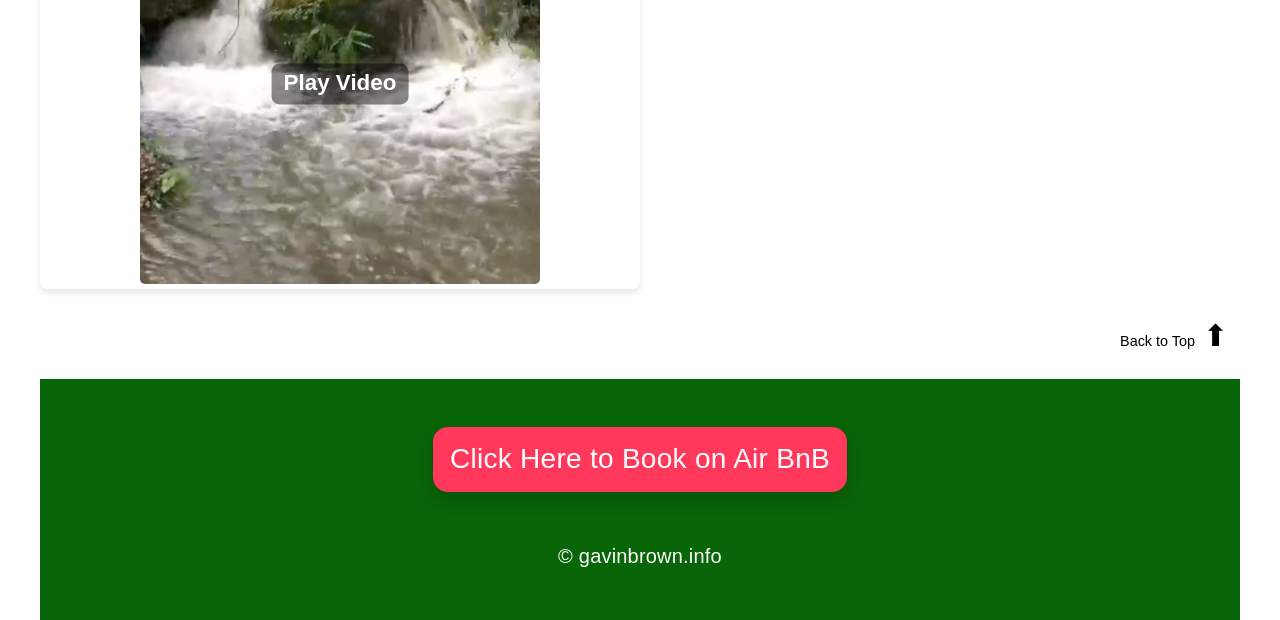
==== commit bdfd5141: "changed style of back to top link and added a favicon up arrow icon" ====
--- a/gallery.html
+++ b/gallery.html
@@ -14,10 +14,10 @@
     <link rel="preconnect" href="https://googleapis.com">
     <link rel="preconnect" href="https://gstatic.com" crossorigin>
     <link href="https://fonts.googleapis.com/css2?family=Playwrite+NZ+Basic:wght@100..400&family=Roboto+Mono:ital,wght@0,100..700;1,100..700&display=swap" rel="stylesheet">
-    <link rel="icon" href="/favicon.ico">
-    <link rel="apple-touch-icon" sizes="180x180" href="/apple-touch-icon.png">
-    <link rel="icon" type="image/png" sizes="32x32" href="/favicon-32x32.png">
-    <link rel="icon" type="image/png" sizes="16x16" href="/favicon-16x16.png">
+    <link rel="shortcut icon" type="image/x-icon" href="favicon.ico?">
+    <link rel="apple-touch-icon" sizes="180x180" href="apple-touch-icon.png">
+    <link rel="icon" type="image/png" sizes="32x32" href="favicon-32x32.png">
+    <link rel="icon" type="image/png" sizes="16x16" href="favicon-16x16.png">
 </head>
 <header class="mb-3">
     <nav class="glass-nav" aria-label="Primary navigation">
@@ -101,7 +101,7 @@
         </div>
         <div class="row justify-content-end mt-4 mb-2">
             <div class="col-auto text-end">
-                <a href="#gallery-top" class="no-underline button glass-top-button f-roboto-mono fs-6 text-white text-bold">Back to Top</a>
+                <a href="#gallery-top" class="back-to-top-link f-roboto-mono">Back to Top <span class="top-arrow-icon" aria-hidden="true">&#x2B06;</span></a>
             </div>
         </div>
     </div>      
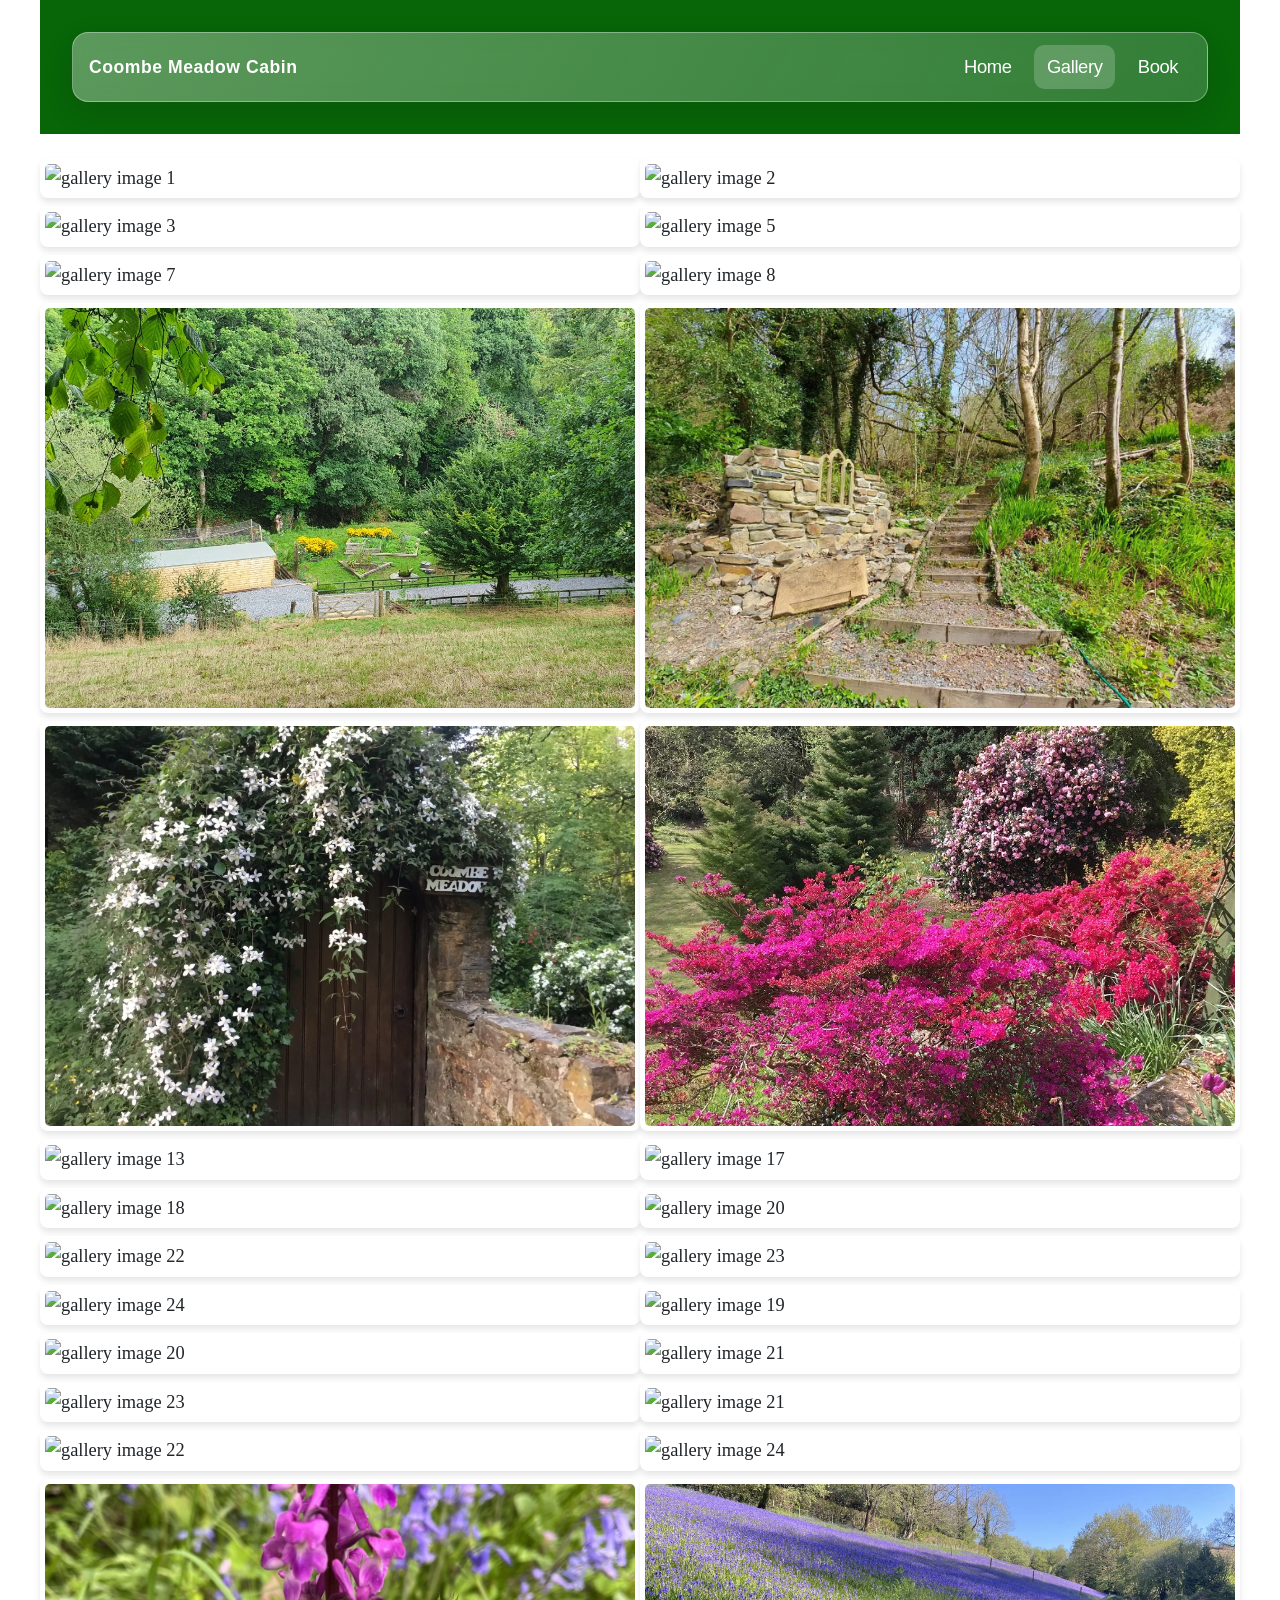
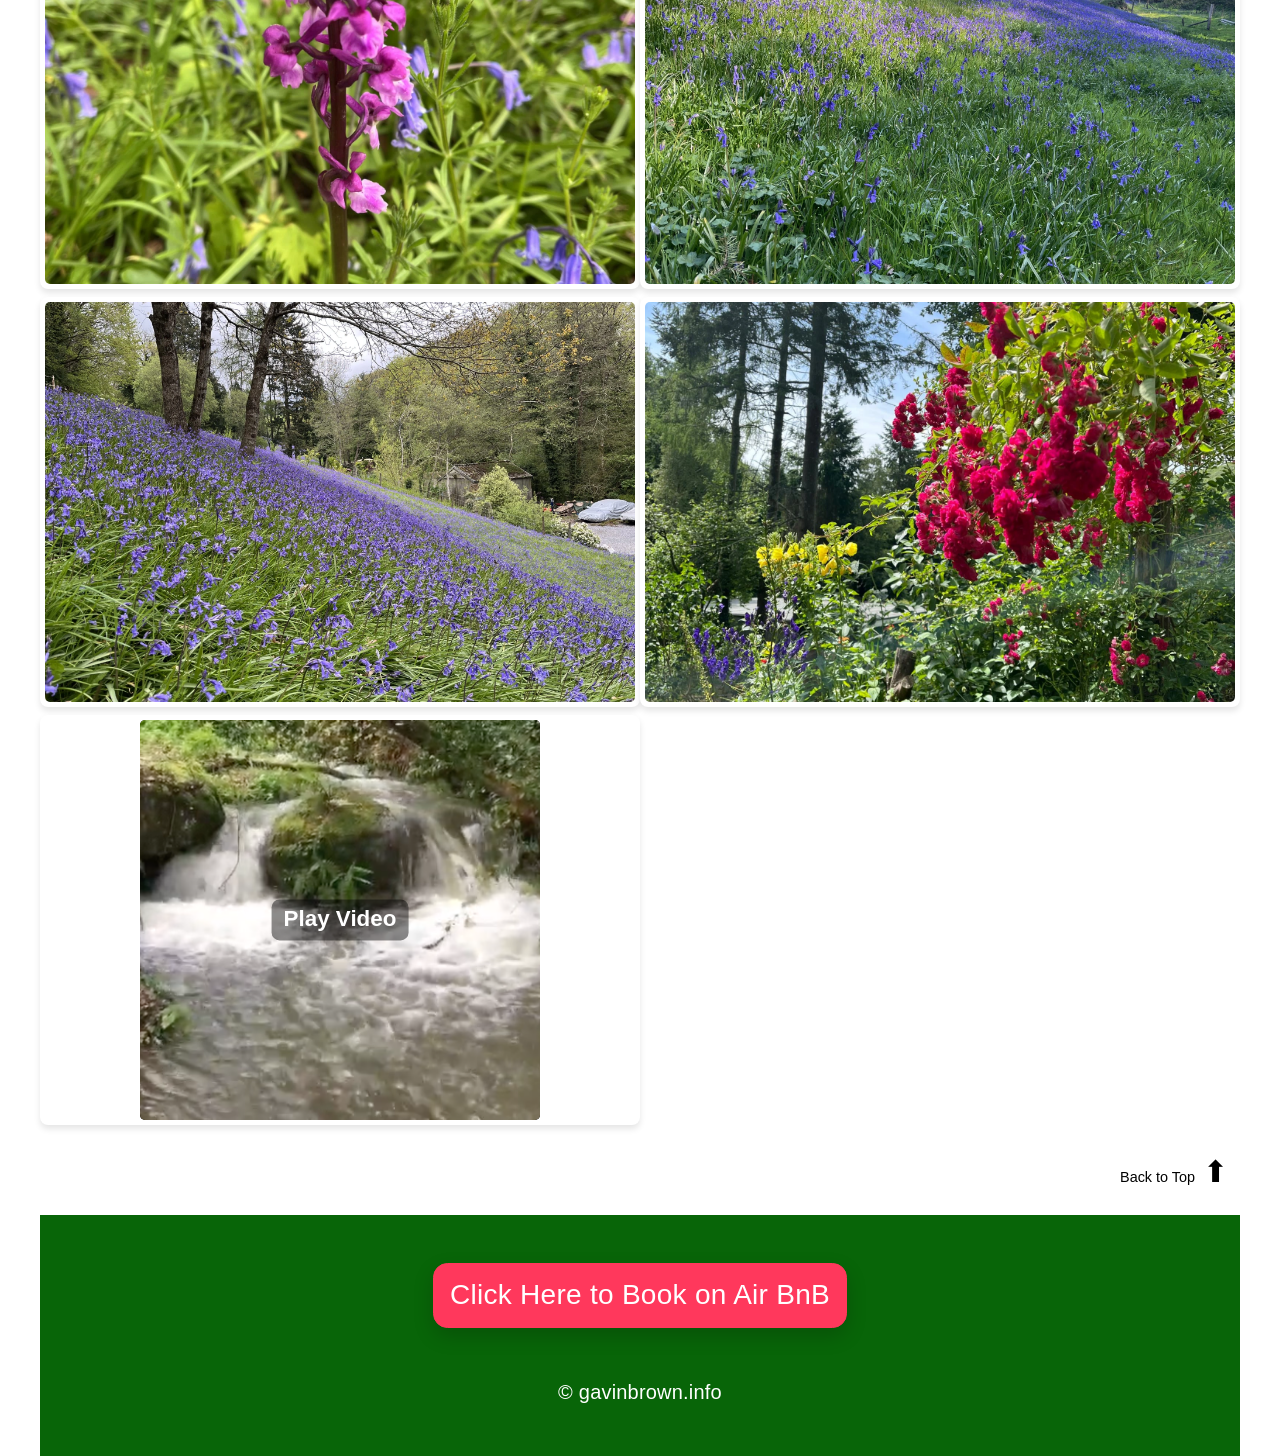
==== commit a9c6aff4: "updated gallery with additional images" ====
--- a/gallery.html
+++ b/gallery.html
@@ -78,7 +78,6 @@
             <div class="col-12 col-md-6 col-xxl-4 gallery-item mb-2"><img src="assets/img/gallery/639A8159.webp" alt="gallery image 19" onclick="openLightbox(this.src)"></div>
         </div>
         <div class="row">
-            
             <div class="col-12 col-md-6 col-xxl-4 gallery-item mb-2"><img src="assets/img/gallery/639A8160.webp" alt="gallery image 20" onclick="openLightbox(this.src)"></div>
             <div class="col-12 col-md-6 col-xxl-4 gallery-item mb-2"><img src="assets/img/gallery/639A8167.webp" alt="gallery image 21" onclick="openLightbox(this.src)"></div>
             <!-- <div class="col-12 col-md-6 col-xxl-4 gallery-item mb-2"><img src="assets/img/gallery/639A8169.webp" alt="gallery image 22" onclick="openLightbox(this.src)"></div> -->
@@ -92,6 +91,10 @@
             <div class="col-12 col-md-6 col-xxl-4 gallery-item mb-2"><img src="assets/img/gallery/639A8232.webp" alt="gallery image 24" onclick="openLightbox(this.src)"></div>
         </div>
         <div class="row">
+            <div class="col-12 col-md-6 col-xxl-4 gallery-item mb-2"><img src="assets/img/gallery/WhatsApp Image 2026-07-26 at 21.44.28 (1).webp" alt="gallery image 25" onclick="openLightbox(this.src)"></div>
+            <div class="col-12 col-md-6 col-xxl-4 gallery-item mb-2"><img src="assets/img/gallery/WhatsApp Image 2026-07-26 at 21.44.28.webp" alt="gallery image 26" onclick="openLightbox(this.src)"></div>
+            <div class="col-12 col-md-6 col-xxl-4 gallery-item mb-2"><img src="assets/img/gallery/WhatsApp Image 2026-07-26 at 21.44.29.webp" alt="gallery image 27" onclick="openLightbox(this.src)"></div>
+            <div class="col-12 col-md-6 col-xxl-4 gallery-item mb-2"><img src="assets/img/gallery/WhatsApp Image 2026-07-26 at 22.14.28.webp" alt="gallery image 28" onclick="openLightbox(this.src)"></div>
             <div class="col-12 col-md-6 col-xxl-4 gallery-item mb-2 d-flex align-items-center justify-content-center">
                 <a href="assets/img/gallery/WhatsApp Video 2026-07-24 at 21.23.45 (1).mp4" target="_blank" class="video-thumbnail-link" aria-label="Open video in a new tab">
                     <img class="video-thumbnail" src="assets/img/gallery/Screenshot-2026-07-26-at-14.42.53.webp" alt="Video thumbnail preview">
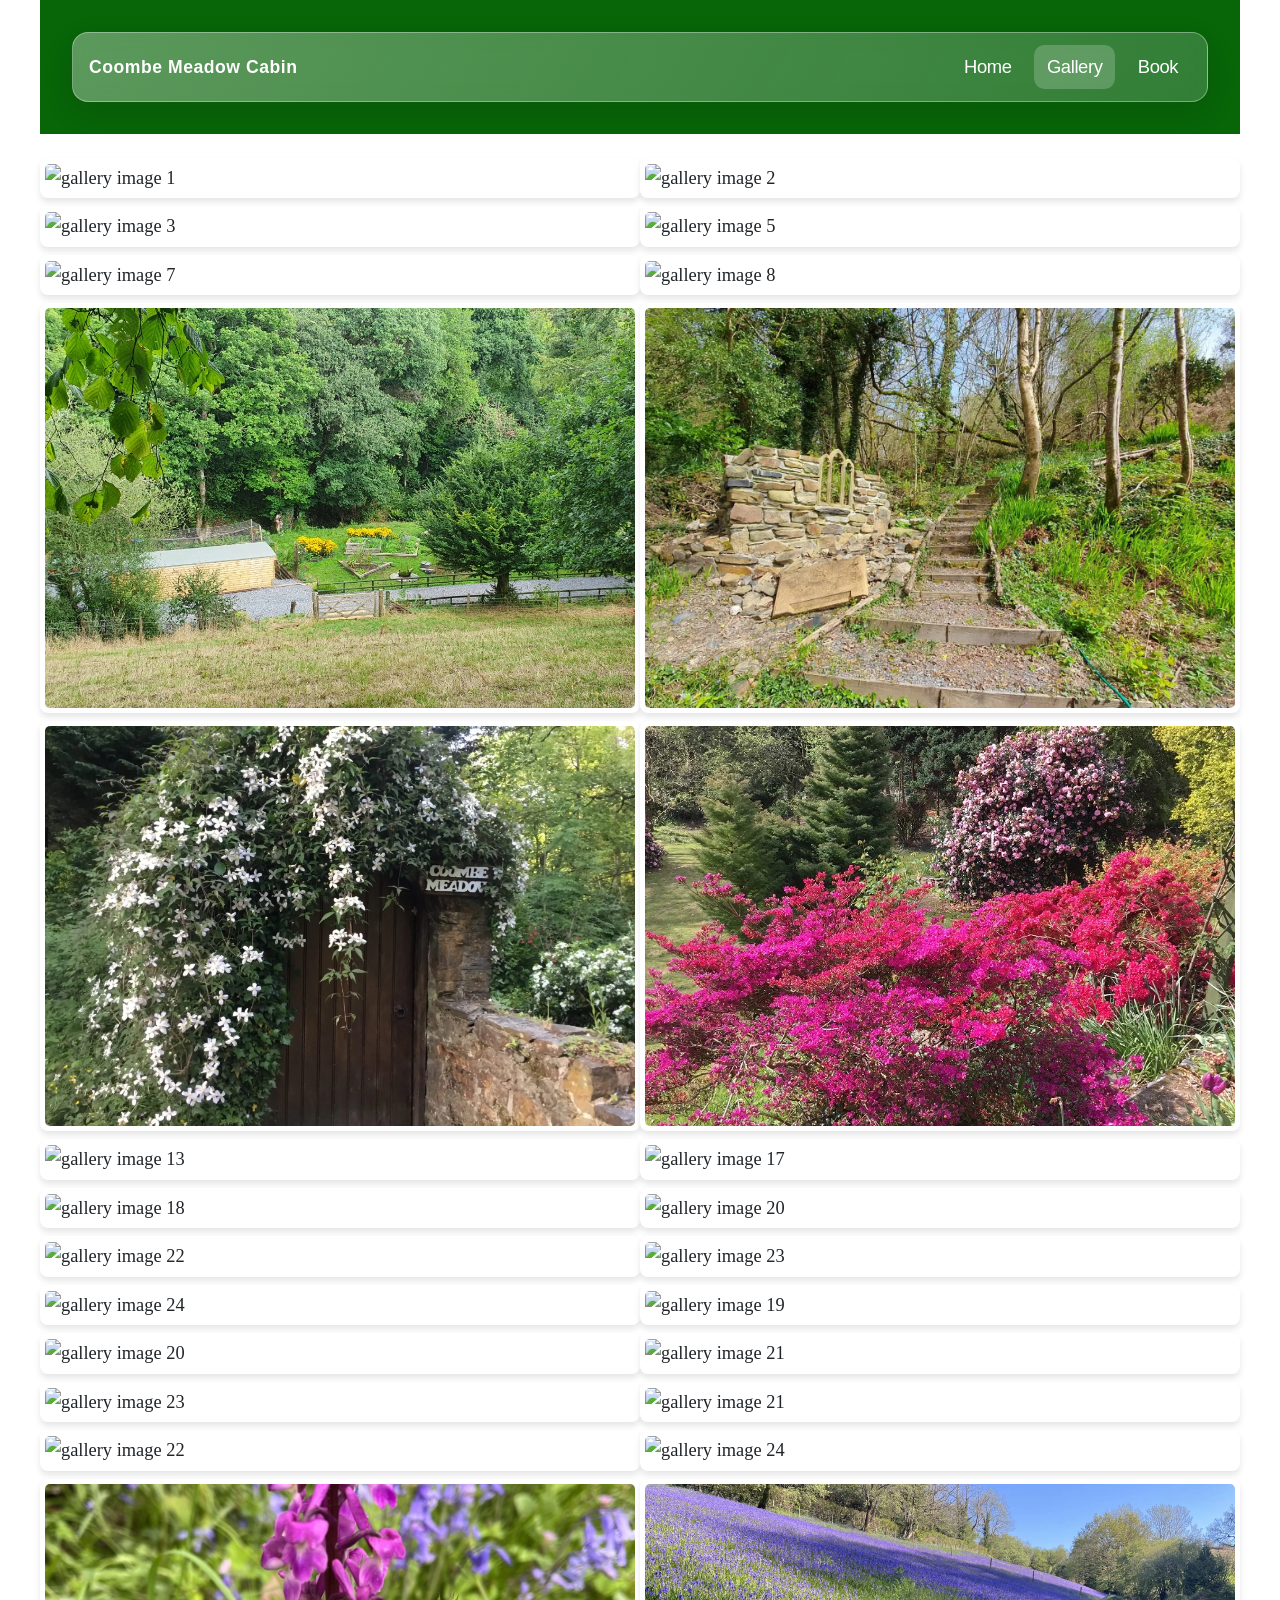
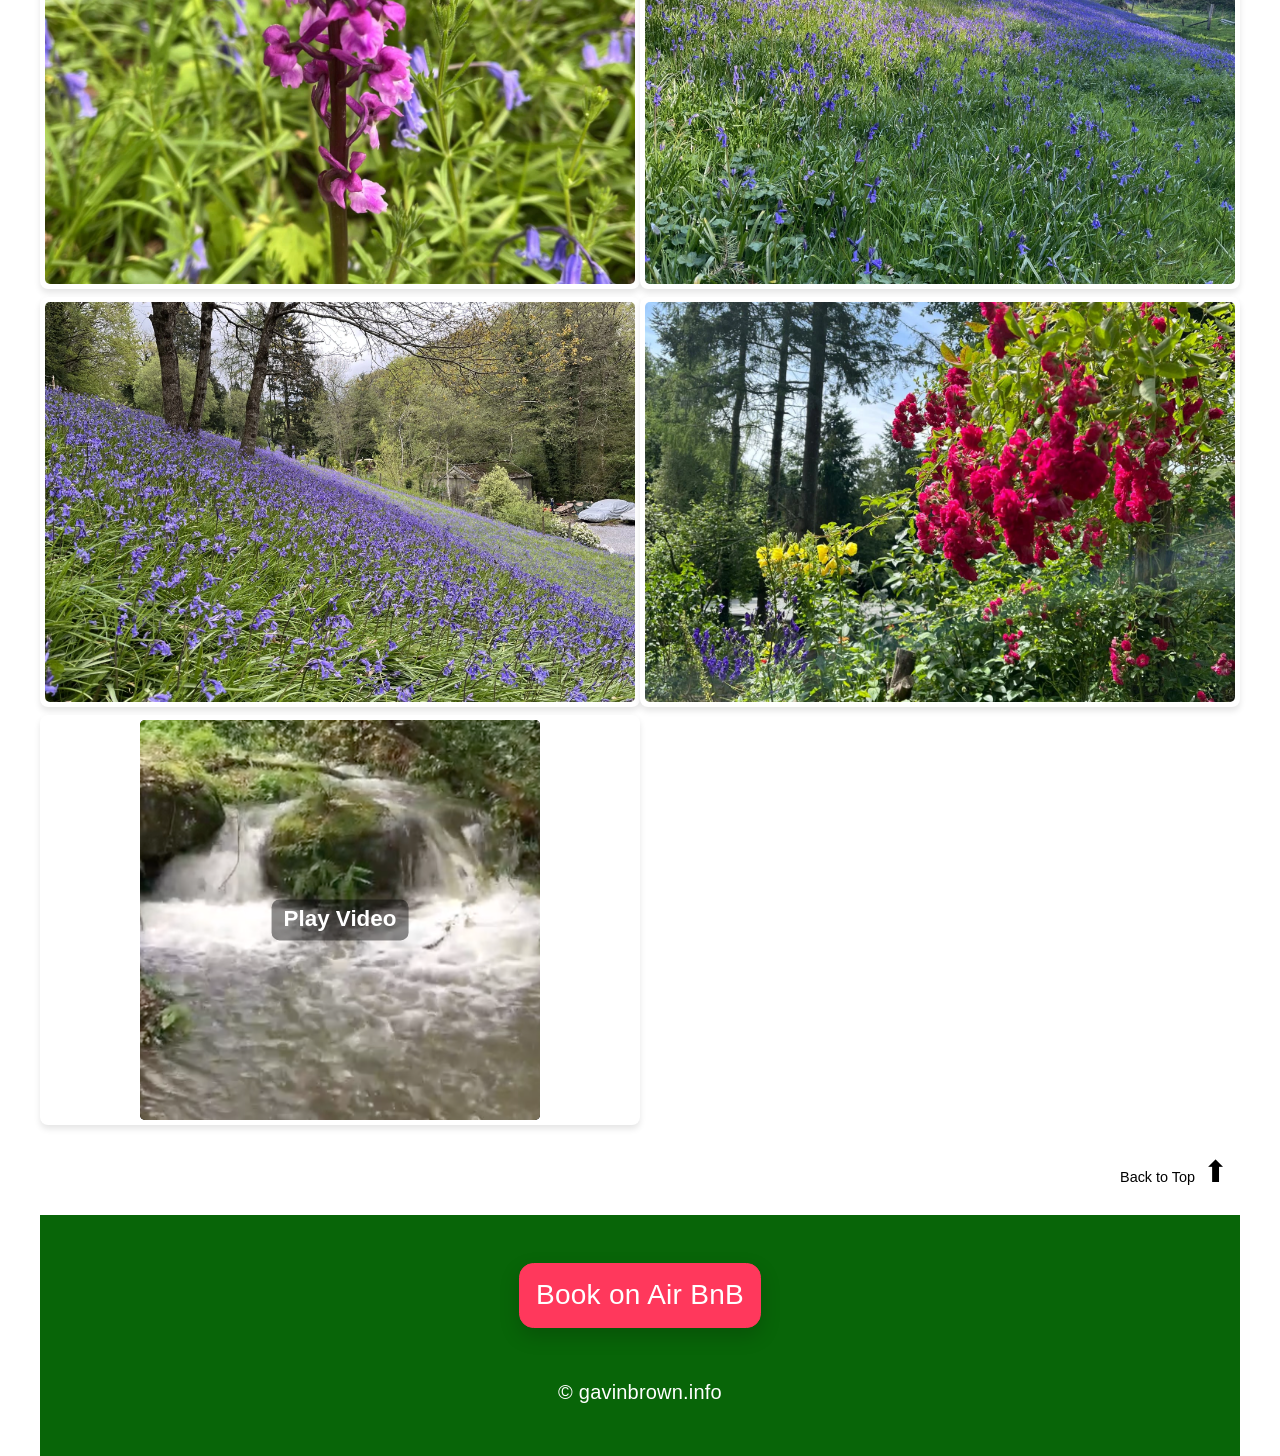
==== commit b2119006: "change text on book button on index/gallery.html" ====
--- a/gallery.html
+++ b/gallery.html
@@ -118,7 +118,7 @@
 <footer role="contentinfo" id="book" class="mt-3">
     <div class="row justify-content-center mb-3">
         <div class="col-12 col-lg-6 p-3 text-center rounded-3">
-            <a href="https://www.airbnb.co.uk/rooms/954945042915792526?location=coombe%20meadow&search_mode=regular_search&adults=1&source_impression_id=p3_1784632775_P3_ZmTHdiNIgp-ES&previous_page_section_name=1001&federated_search_id=0998790e-5adf-4369-b028-f626176b173d&guests=1" target="_blank" class="no-underline button glass-book-button fs-3 text-white text-bold">Click Here to Book on Air BnB</a>
+            <a href="https://www.airbnb.co.uk/rooms/954945042915792526?location=coombe%20meadow&search_mode=regular_search&adults=1&source_impression_id=p3_1784632775_P3_ZmTHdiNIgp-ES&previous_page_section_name=1001&federated_search_id=0998790e-5adf-4369-b028-f626176b173d&guests=1" target="_blank" class="no-underline button glass-book-button fs-3 text-white text-bold">Book on Air BnB</a>
         </div>
     </div>
     <div class="row justify-content-center">
